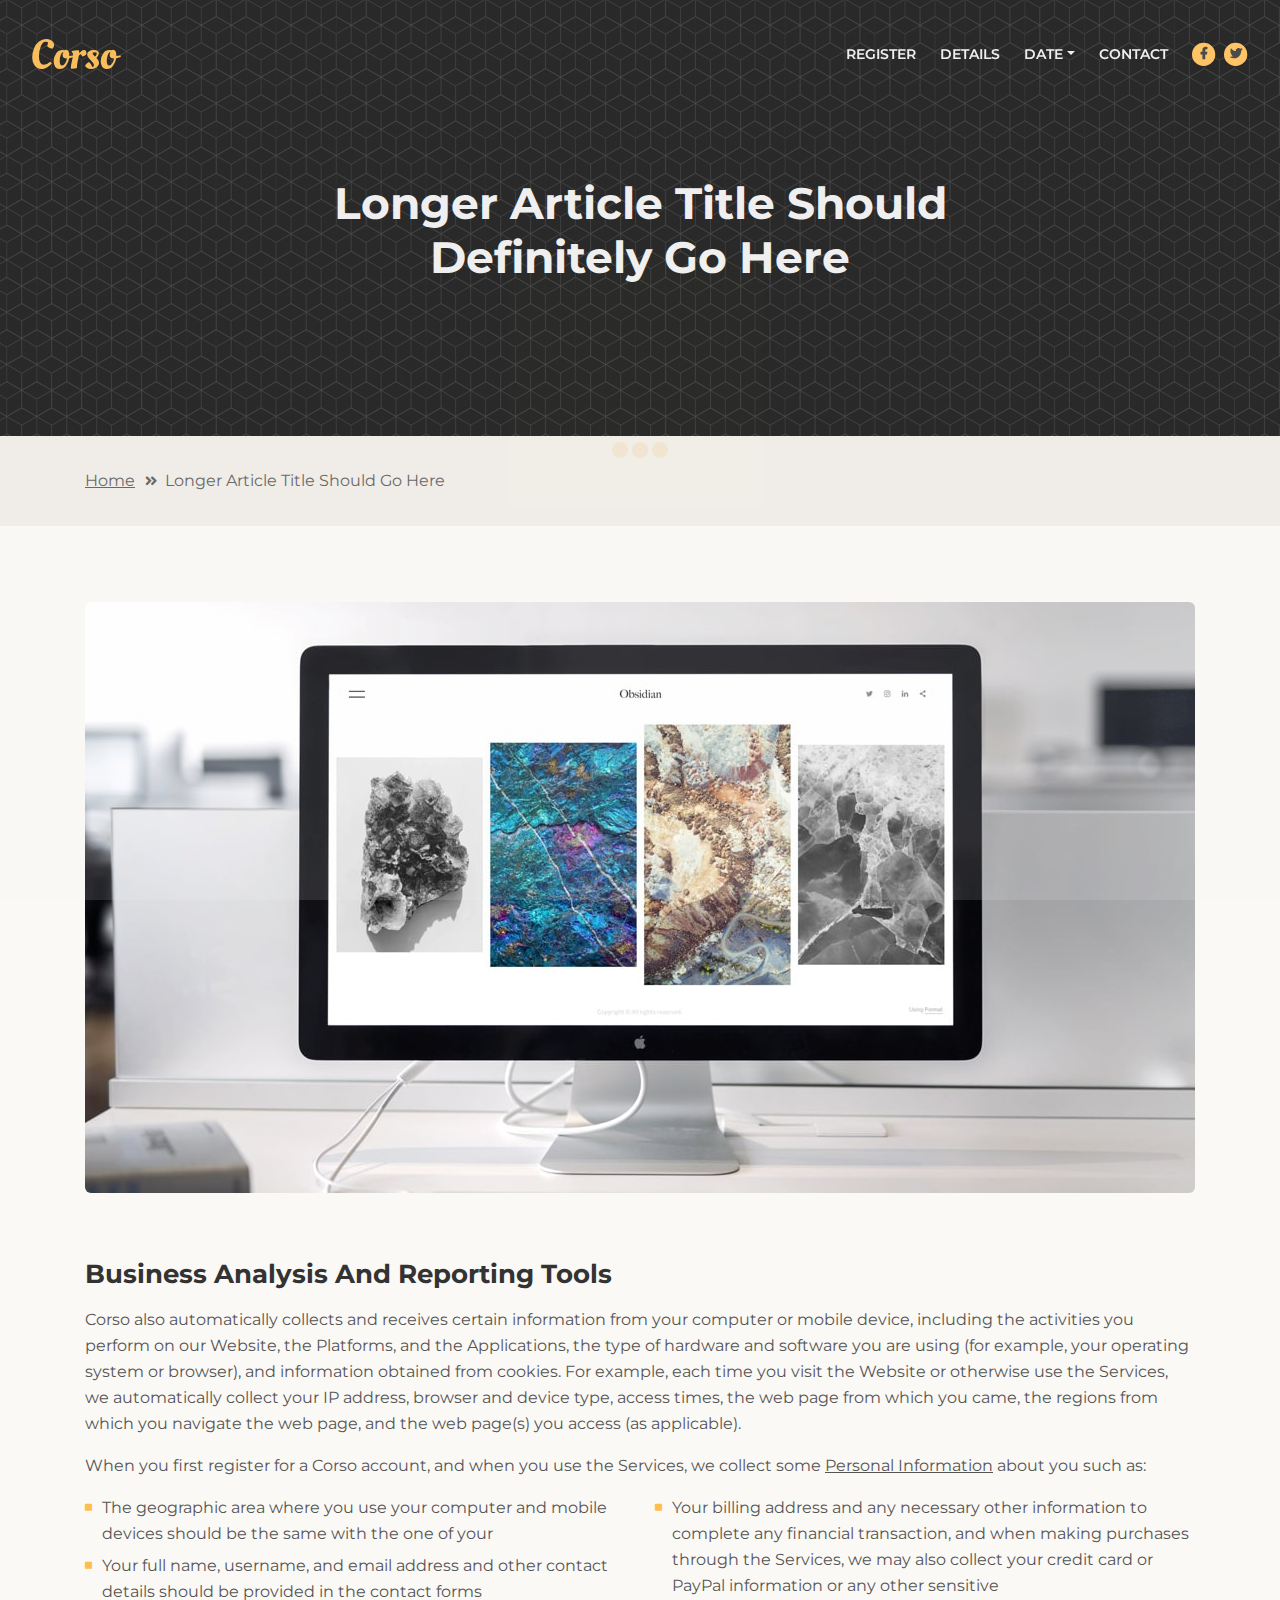
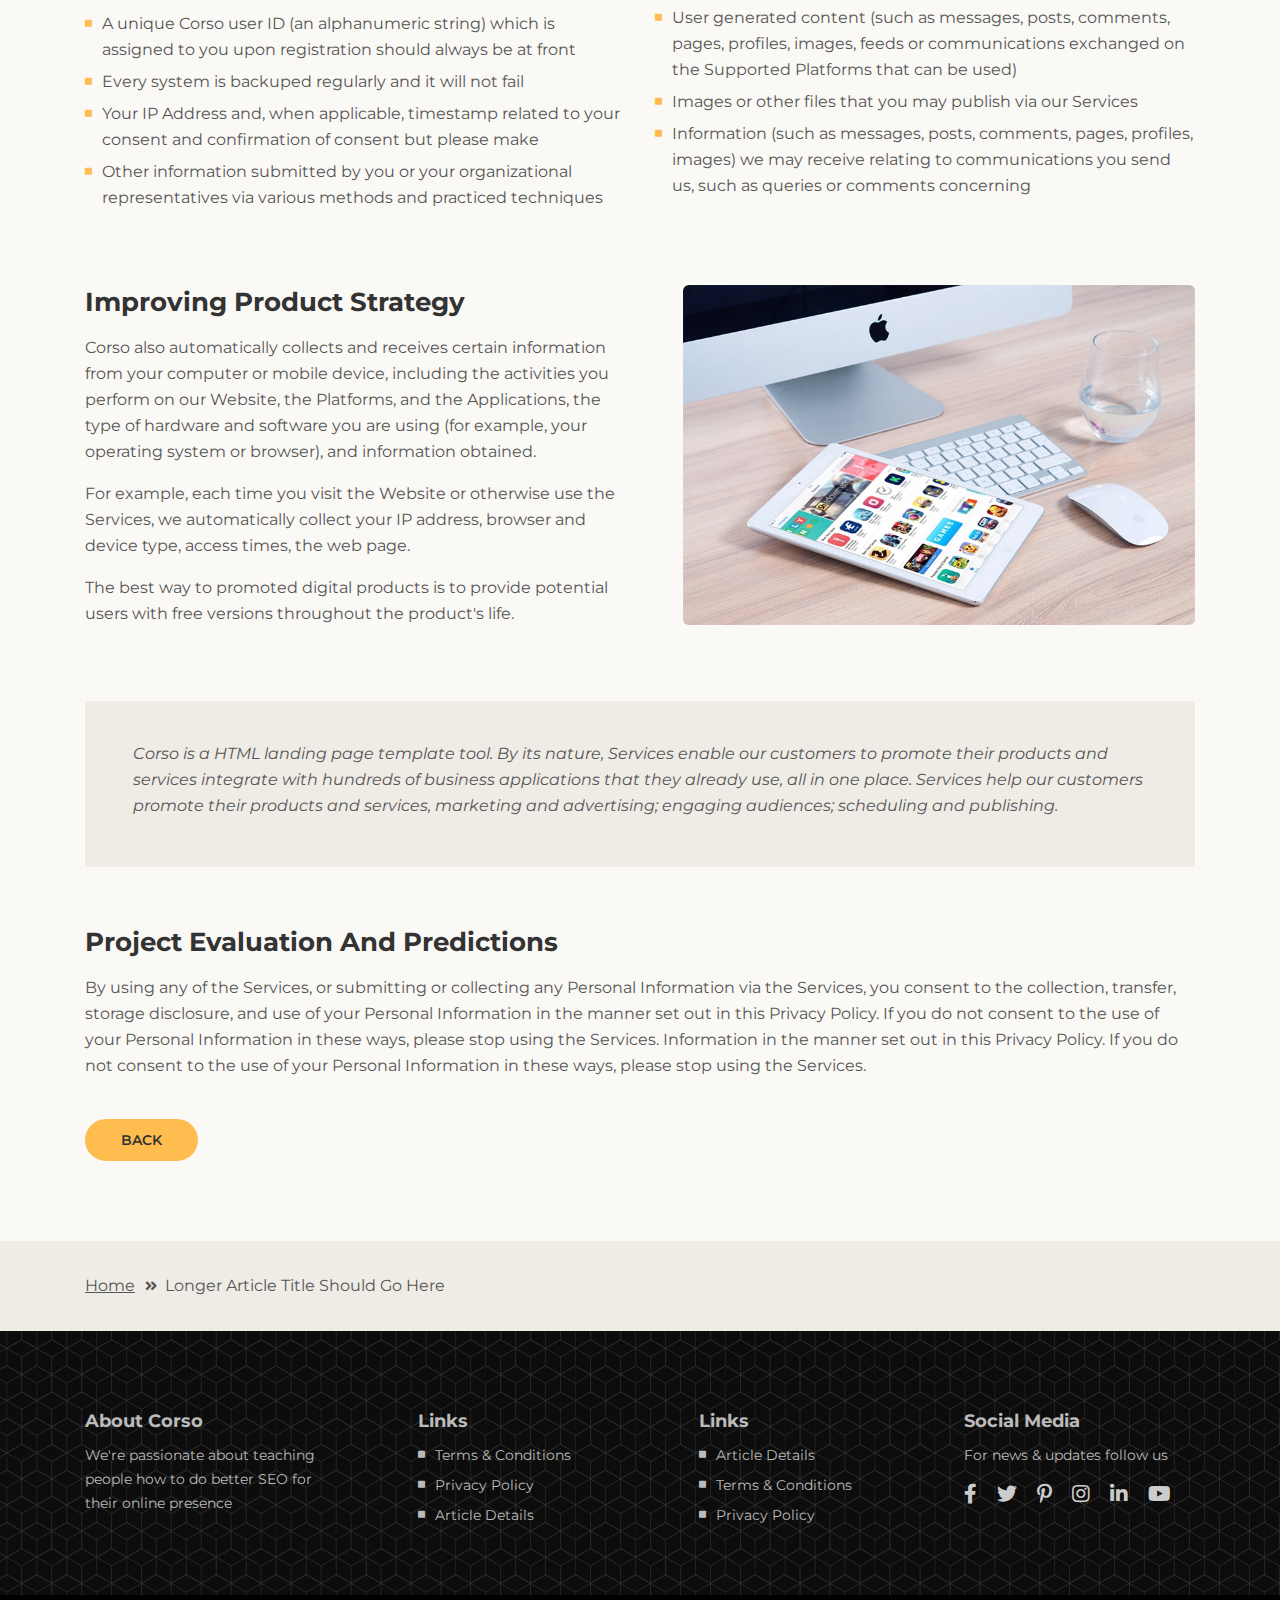
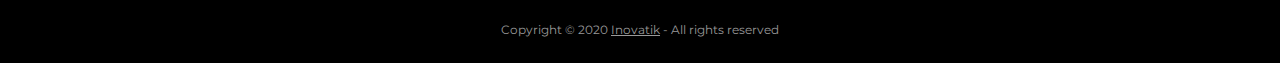
==== article-details.html @ 7120f5bd "first commit" ====
<!DOCTYPE html>
<html lang="en">
<head>
    <meta charset="utf-8">
    <meta name="viewport" content="width=device-width, initial-scale=1, shrink-to-fit=no">
    
    <!-- SEO Meta Tags -->
    <meta name="description" content="Landing page template built with HTML and Bootstrap 4 for presenting training courses, classes, workshops and for convincing visitors to register using the form.">
    <meta name="author" content="Inovatik">

    <!-- OG Meta Tags to improve the way the post looks when you share the page on LinkedIn, Facebook, Google+ -->
	<meta property="og:site_name" content="" /> <!-- website name -->
	<meta property="og:site" content="" /> <!-- website link -->
	<meta property="og:title" content=""/> <!-- title shown in the actual shared post -->
	<meta property="og:description" content="" /> <!-- description shown in the actual shared post -->
	<meta property="og:image" content="" /> <!-- image link, make sure it's jpg -->
	<meta property="og:url" content="" /> <!-- where do you want your post to link to -->
	<meta property="og:type" content="article" />

    <!-- Website Title -->
    <title>Article Details - Corso</title>
    
    <!-- Styles -->
    <link href="https://fonts.googleapis.com/css?family=Montserrat:400,400i,600,700,700i&display=swap" rel="stylesheet">
    <link href="css/bootstrap.css" rel="stylesheet">
    <link href="css/fontawesome-all.css" rel="stylesheet">
    <link href="css/swiper.css" rel="stylesheet">
	<link href="css/magnific-popup.css" rel="stylesheet">
    <link href="css/styles.css" rel="stylesheet">
	
	<!-- Favicon  -->
    <link rel="icon" href="images/favicon.png">
</head>
<body data-spy="scroll" data-target=".fixed-top">
    
    <!-- Preloader -->
	<div class="spinner-wrapper">
        <div class="spinner">
            <div class="bounce1"></div>
            <div class="bounce2"></div>
            <div class="bounce3"></div>
        </div>
    </div>
    <!-- end of preloader -->
    

    <!-- Navigation -->
    <nav class="navbar navbar-expand-lg navbar-dark navbar-custom fixed-top">

        <!-- Text Logo - Use this if you don't have a graphic logo -->
        <!-- <a class="navbar-brand logo-text page-scroll" href="index.html">Corso</a> -->

        <!-- Image Logo -->
        <a class="navbar-brand logo-image" href="index.html"><img src="images/logo.svg" alt="alternative"></a>
        
        <!-- Mobile Menu Toggle Button -->
        <button class="navbar-toggler" type="button" data-toggle="collapse" data-target="#navbarsExampleDefault" aria-controls="navbarsExampleDefault" aria-expanded="false" aria-label="Toggle navigation">
            <span class="navbar-toggler-awesome fas fa-bars"></span>
            <span class="navbar-toggler-awesome fas fa-times"></span>
        </button>
        <!-- end of mobile menu toggle button -->

        <div class="collapse navbar-collapse" id="navbarsExampleDefault">
            <ul class="navbar-nav ml-auto">
                <li class="nav-item">
                    <a class="nav-link page-scroll" href="index.html#register">REGISTER <span class="sr-only">(current)</span></a>
                </li>
                <li class="nav-item">
                    <a class="nav-link page-scroll" href="index.html#description">DETAILS</a>
                </li>

                <!-- Dropdown Menu -->          
                <li class="nav-item dropdown">
                    <a class="nav-link dropdown-toggle page-scroll" href="index.html#date" id="navbarDropdown" role="button" aria-haspopup="true" aria-expanded="false">DATE</a>
                    <div class="dropdown-menu" aria-labelledby="navbarDropdown">
                        <a class="dropdown-item" href="article-details.html"><span class="item-text">ARTICLE DETAILS</span></a>
                        <div class="dropdown-divider"></div>
                        <a class="dropdown-item" href="terms-conditions.html"><span class="item-text">TERMS CONDITIONS</span></a>
                        <div class="dropdown-divider"></div>
                        <a class="dropdown-item" href="privacy-policy.html"><span class="item-text">PRIVACY POLICY</span></a>
                    </div>
                </li>
                <!-- end of dropdown menu -->

                <li class="nav-item">
                    <a class="nav-link page-scroll" href="index.html#contact">CONTACT</a>
                </li>
            </ul>
            <span class="nav-item social-icons">
                <span class="fa-stack">
                    <a href="#your-link">
                        <i class="fas fa-circle fa-stack-2x"></i>
                        <i class="fab fa-facebook-f fa-stack-1x"></i>
                    </a>
                </span>
                <span class="fa-stack">
                    <a href="#your-link">
                        <i class="fas fa-circle fa-stack-2x"></i>
                        <i class="fab fa-twitter fa-stack-1x"></i>
                    </a>
                </span>
            </span>
        </div>
    </nav> <!-- end of navbar -->
    <!-- end of navigation -->


    <!-- Header -->
    <header id="header" class="ex-header">
        <div class="container">
            <div class="row">
                <div class="col-md-12">
                    <h1 class="white">Longer Article Title Should Definitely Go Here</h1>
                </div> <!-- end of col -->
            </div> <!-- end of row -->
        </div> <!-- end of container -->
    </header> <!-- end of ex-header -->
    <!-- end of header -->


    <!-- Breadcrumbs -->
    <div class="ex-basic-1">
        <div class="container">
            <div class="row">
                <div class="col-lg-12">
                    <div class="breadcrumbs">
                        <a href="index.html">Home</a><i class="fa fa-angle-double-right"></i><span>Longer Article Title Should Go Here</span>
                    </div> <!-- end of breadcrumbs -->
                </div> <!-- end of col -->
            </div> <!-- end of row -->
        </div> <!-- end of container -->
    </div> <!-- end of ex-basic-1 -->
    <!-- end of breadcrumbs -->


    <!-- Privacy Content -->
    <div class="ex-basic-2">
        <div class="container">
            <div class="row">
                <div class="col-lg-12">
                    <div class="image-container-large">
                        <img class="img-fluid" src="images/article-details-large.jpg" alt="alternative">
                    </div> <!-- end of image-container-large -->
                    <div class="text-container">
                        <h3>Business Analysis And Reporting Tools</h3>
                        <p>Corso also automatically collects and receives certain information from your computer or mobile device, including the activities you perform on our Website, the Platforms, and the Applications, the type of hardware and software you are using (for example, your operating system or browser), and information obtained from cookies. For example, each time you visit the Website or otherwise use the Services, we automatically collect your IP address, browser and device type, access times, the web page from which you came, the regions from which you navigate the web page, and the web page(s) you access (as applicable).</p>
                        <p>When you first register for a Corso account, and when you use the Services, we collect some <a href="#your-link">Personal Information</a> about you such as:</p>
                        <div class="row">
                            <div class="col-md-6">
                                <ul class="list-unstyled li-space-lg">
                                    <li class="media">
                                        <i class="fas fa-square"></i>
                                        <div class="media-body">The geographic area where you use your computer and mobile devices should be the same with the one of your</div>
                                    </li>
                                    <li class="media">
                                        <i class="fas fa-square"></i>
                                        <div class="media-body">Your full name, username, and email address and other contact details should be provided in the contact forms</div>
                                    </li>
                                    <li class="media">
                                        <i class="fas fa-square"></i>
                                        <div class="media-body">A unique Corso user ID (an alphanumeric string) which is assigned to you upon registration should always be at front</div>
                                    </li>
                                    <li class="media">
                                        <i class="fas fa-square"></i>
                                        <div class="media-body">Every system is backuped regularly and it will not fail</div>
                                    </li>
                                    <li class="media">
                                        <i class="fas fa-square"></i>
                                        <div class="media-body">Your IP Address and, when applicable, timestamp related to your consent and confirmation of consent but please make</div>
                                    </li>
                                    <li class="media">
                                        <i class="fas fa-square"></i>
                                        <div class="media-body">Other information submitted by you or your organizational representatives via various methods and practiced techniques</div>
                                    </li>
                                </ul>
                            </div> <!-- end of col -->

                            <div class="col-md-6">
                                <ul class="list-unstyled li-space-lg">
                                    <li class="media">
                                        <i class="fas fa-square"></i>
                                        <div class="media-body">Your billing address and any necessary other information to complete any financial transaction, and when making purchases through the Services, we may also collect your credit card or PayPal information or any other sensitive</div>
                                    </li>
                                    <li class="media">
                                        <i class="fas fa-square"></i>
                                        <div class="media-body">User generated content (such as messages, posts, comments, pages, profiles, images, feeds or communications exchanged on the Supported Platforms that can be used)</div>
                                    </li>
                                    <li class="media">
                                        <i class="fas fa-square"></i>
                                        <div class="media-body">Images or other files that you may publish via our Services</div>
                                    </li>
                                    <li class="media">
                                        <i class="fas fa-square"></i>
                                        <div class="media-body">Information (such as messages, posts, comments, pages, profiles, images) we may receive relating to communications you send us, such as queries or comments concerning</div>
                                    </li>
                                </ul>
                            </div> <!-- end of col -->
                        </div> <!-- end of row -->
                    </div> <!-- end of text-container-->
                    
                    <div class="text-container">
                        <div class="row">
                            <div class="col-md-6">
                                <h3>Improving Product Strategy</h3>
                                <p>Corso also automatically collects and receives certain information from your computer or mobile device, including the activities you perform on our Website, the Platforms, and the Applications, the type of hardware and software you are using (for example, your operating system or browser), and information obtained.</p>
                                <p>For example, each time you visit the Website or otherwise use the Services, we automatically collect your IP address, browser and device type, access times, the web page.</p>
                                <p>The best way to promoted digital products is to provide potential users with free versions throughout the product's life.</p>
                            </div> <!-- end of col -->
                            <div class="col-md-6">
                                <div class="image-container-small">
                                    <img class="img-fluid" src="images/article-details-small.jpg" alt="alternative">
                                </div> <!-- end of image-container-small -->
                            </div> <!-- end of col -->
                        </div> <!-- end of row -->
                    </div> <!-- end of text-container -->

                    <div class="text-container dark">
                        <p class="testimonial-text">Corso is a HTML landing page template tool. By its nature, Services enable our customers to promote their products and services integrate with hundreds of business applications that they already use, all in one place. Services help our customers promote their products and services, marketing and advertising; engaging audiences; scheduling and publishing.</p>
                    </div> <!-- end of text container -->

                    <div class="text-container last">
                        <h3>Project Evaluation And Predictions</h3>
					    <p>By using any of the Services, or submitting or collecting any Personal Information via the Services, you consent to the collection, transfer, storage disclosure, and use of your Personal Information in the manner set out in this Privacy Policy. If you do not consent to the use of your Personal Information in these ways, please stop using the Services. Information in the manner set out in this Privacy Policy. If you do not consent to the use of your Personal Information in these ways, please stop using the Services.</p>
                    </div> <!-- end of text-container -->
                    <a class="btn-solid-reg" href="index.html">BACK</a>
                </div> <!-- end of col-->
            </div> <!-- end of row -->
        </div> <!-- end of container -->
    </div> <!-- end of ex-basic-2 -->
    <!-- end of privacy content -->


    <!-- Breadcrumbs -->
    <div class="ex-basic-1">
        <div class="container">
            <div class="row">
                <div class="col-lg-12">
                    <div class="breadcrumbs">
                        <a href="index.html">Home</a><i class="fa fa-angle-double-right"></i><span>Longer Article Title Should Go Here</span>
                    </div> <!-- end of breadcrumbs -->
                </div> <!-- end of col -->
            </div> <!-- end of row -->
        </div> <!-- end of container -->
    </div> <!-- end of ex-basic-1 -->
    <!-- end of breadcrumbs -->

    
    <!-- Footer -->
    <div class="footer">
        <div class="container">
            <div class="row">
                <div class="col-md-3">
                    <div class="footer-col first">
                        <h5>About Corso</h5>
                        <p class="p-small">We're passionate about teaching people how to do better SEO for their online presence</p>
                    </div>
                </div> <!-- end of col -->
                <div class="col-md-3">
                    <div class="footer-col second">
                        <h5>Links</h5>
                        <ul class="list-unstyled li-space-lg p-small">
                            <li class="media">
                                <i class="fas fa-square"></i>
                                <div class="media-body"><a href="terms-conditions.html">Terms & Conditions</a></div>
                            </li>
                            <li class="media">
                                <i class="fas fa-square"></i>
                                <div class="media-body"><a href="privacy-policy.html">Privacy Policy</a></div>
                            </li>
                            <li class="media">
                                <i class="fas fa-square"></i>
                                <div class="media-body"><a href="article-details.html">Article Details</a></div>
                            </li>
                        </ul>
                    </div>
                </div> <!-- end of col -->
                <div class="col-md-3">
                    <div class="footer-col third">
                        <h5>Links</h5>
                        <ul class="list-unstyled li-space-lg p-small">
                            <li class="media">
                                <i class="fas fa-square"></i>
                                <div class="media-body"><a href="article-details.html">Article Details</a></div>
                            </li>
                            <li class="media">
                                <i class="fas fa-square"></i>
                                <div class="media-body"><a href="terms-conditions.html">Terms & Conditions</a></div>
                            </li>
                            <li class="media">
                                <i class="fas fa-square"></i>
                                <div class="media-body"><a href="privacy-policy.html">Privacy Policy</a></div>
                            </li>
                        </ul>
                    </div>
                </div> <!-- end of col -->
                <div class="col-md-3">
                    <div class="footer-col fourth">
                        <h5>Social Media</h5>
                        <p class="p-small">For news & updates follow us</p>
                        <a href="#your-link">
                            <i class="fab fa-facebook-f"></i>
                        </a>
                        <a href="#your-link">
                            <i class="fab fa-twitter"></i>
                        </a>
                        <a href="#your-link">
                            <i class="fab fa-pinterest-p"></i>
                        </a>
                        <a href="#your-link">
                            <i class="fab fa-instagram"></i>
                        </a>
                        <a href="#your-link">
                            <i class="fab fa-linkedin-in"></i>
                        </a>
                        <a href="#your-link">
                            <i class="fab fa-youtube"></i>
                        </a>
                    </div> 
                </div> <!-- end of col -->
            </div> <!-- end of row -->
        </div> <!-- end of container -->
    </div> <!-- end of footer -->  
    <!-- end of footer -->


    <!-- Copyright -->
    <div class="copyright">
        <div class="container">
            <div class="row">
                <div class="col-lg-12">
                    <p class="p-small">Copyright © 2020 <a href="https://inovatik.com">Inovatik</a> - All rights reserved</p>
                </div> <!-- end of col -->
            </div> <!-- enf of row -->
        </div> <!-- end of container -->
    </div> <!-- end of copyright --> 
    <!-- end of copyright -->
    
    	
    <!-- Scripts -->
    <script src="js/jquery.min.js"></script> <!-- jQuery for Bootstrap's JavaScript plugins -->
    <script src="js/popper.min.js"></script> <!-- Popper tooltip library for Bootstrap -->
    <script src="js/bootstrap.min.js"></script> <!-- Bootstrap framework -->
    <script src="js/jquery.easing.min.js"></script> <!-- jQuery Easing for smooth scrolling between anchors -->
    <script src="js/jquery.countdown.min.js"></script> <!-- The Final Countdown plugin for jQuery -->
    <script src="js/swiper.min.js"></script> <!-- Swiper for image and text sliders -->
    <script src="js/jquery.magnific-popup.js"></script> <!-- Magnific Popup for lightboxes -->
    <script src="js/validator.min.js"></script> <!-- Validator.js - Bootstrap plugin that validates forms -->
    <script src="js/scripts.js"></script> <!-- Custom scripts -->
</body>
</html>
---- css/styles.css ----
/* Template: Corso - Free Training Course Landing Page Template
   Author: Inovatik
   Created: Nov 2019
   Description: Master CSS file
*/

/*****************************************
Table Of Contents:

01. General Styles
02. Preloader
03. Navigation
04. Header
05. Registration
06. Partners
07. Instructor
08. Description
09. Students
10. Details Lightbox
11. Video
12. Takeaways
13. Testimonials
14. Date
15. Newsletter
16. Contact
17. Footer
18. Copyright
19. Back To Top Button
20. Extra Pages
21. Media Queries
******************************************/

/*****************************************
Colors:
- Backgrounds - light gray #fbf9f5
- Backgrounds, buttons - yellow #ffbd50
- Headings text, navbar links - black #333
- Body text - dark gray #555
******************************************/

/******************************/
/*     01. General Styles     */
/******************************/
body,
html {
  width: 100%;
  height: 100%;
}

body,
p {
  color: #555;
  font: 400 1rem/1.625rem "Montserrat", sans-serif;
}

.p-large {
  font: 400 1.125rem/1.75rem "Montserrat", sans-serif;
}

.p-small {
  font: 400 0.875rem/1.5rem "Montserrat", sans-serif;
}

.p-heading {
  margin-bottom: 3.75rem;
}

h1 {
  color: #333;
  font: 700 2.75rem/3.375rem "Montserrat", sans-serif;
}

h2 {
  color: #333;
  font: 700 2.25rem/2.875rem "Montserrat", sans-serif;
}

h3 {
  color: #333;
  font: 700 1.625rem/2.125rem "Montserrat", sans-serif;
}

h4 {
  color: #333;
  font: 700 1.25rem/1.875rem "Montserrat", sans-serif;
}

h5 {
  color: #333;
  font: 700 1.125rem/1.75rem "Montserrat", sans-serif;
}

h6 {
  color: #333;
  font: 700 1rem/1.625rem "Montserrat", sans-serif;
}

.testimonial-text {
  font-style: italic;
}

.testimonial-author {
  font-weight: 700;
  font-size: 1rem;
  line-height: 1.625rem;
}

.li-space-lg li {
  margin-bottom: 0.375rem;
}

.indent {
  padding-left: 1.25rem;
}

a {
  color: #555;
  text-decoration: underline;
}

a:hover {
  color: #555;
  text-decoration: underline;
}

.white {
  color: #eee;
}
.school-name,
.SI-info {
  color: #fff;
}

.btn-solid-reg {
  display: inline-block;
  padding: 1.1875rem 2.125rem 1.1875rem 2.125rem;
  border: 0.125rem solid #ffbd50;
  border-radius: 2rem;
  background-color: #ffbd50;
  color: #333;
  font: 600 0.875rem/0 "Montserrat", sans-serif;
  text-decoration: none;
  transition: all 0.2s;
}

.btn-solid-reg:hover {
  border: 0.125rem solid #333;
  background-color: transparent;
  color: #333;
  text-decoration: none;
}

.btn-solid-lg {
  display: inline-block;
  padding: 1.375rem 2.625rem 1.375rem 2.625rem;
  border: 0.125rem solid #ffbd50;
  border-radius: 2rem;
  background-color: #ffbd50;
  color: #333;
  font: 600 0.875rem/0 "Montserrat", sans-serif;
  text-decoration: none;
  transition: all 0.2s;
}

.btn-solid-lg:hover {
  border: 0.125rem solid #333;
  background-color: transparent;
  color: #333;
  text-decoration: none;
}

.btn-outline-reg {
  display: inline-block;
  padding: 1.1875rem 2.125rem 1.1875rem 2.125rem;
  border: 0.125rem solid #333;
  border-radius: 2rem;
  background-color: transparent;
  color: #333;
  font: 600 0.875rem/0 "Montserrat", sans-serif;
  text-decoration: none;
  transition: all 0.2s;
}

.btn-outline-reg:hover {
  border: 0.125rem solid #ffbd50;
  background-color: #ffbd50;
  color: #333;
  text-decoration: none;
}

.btn-outline-lg {
  display: inline-block;
  padding: 1.375rem 2.625rem 1.375rem 2.625rem;
  border: 0.125rem solid #333;
  border-radius: 2rem;
  background-color: transparent;
  color: #333;
  font: 600 0.875rem/0 "Montserrat", sans-serif;
  text-decoration: none;
  transition: all 0.2s;
}

.btn-outline-lg:hover {
  border: 0.125rem solid #ffbd50;
  background-color: #ffbd50;
  color: #333;
  text-decoration: none;
}

.btn-outline-sm {
  display: inline-block;
  padding: 1rem 1.625rem 0.875rem 1.625rem;
  border: 0.125rem solid #333;
  border-radius: 2rem;
  background-color: transparent;
  color: #333;
  font: 600 0.875rem/0 "Montserrat", sans-serif;
  text-decoration: none;
  transition: all 0.2s;
}

.btn-outline-sm:hover {
  border: 0.125rem solid #ffbd50;
  background-color: #ffbd50;
  color: #333;
  text-decoration: none;
}

.form-group {
  position: relative;
  margin-bottom: 1.25rem;
}

.form-group.has-error.has-danger {
  margin-bottom: 0.625rem;
}

.form-group.has-error.has-danger .help-block.with-errors ul {
  margin-top: 0.375rem;
}

.label-control {
  position: absolute;
  top: 0.87rem;
  left: 1.375rem;
  color: #555;
  opacity: 1;
  font: 400 0.875rem/1.375rem "Montserrat", sans-serif;
  cursor: text;
  transition: all 0.2s ease;
}

/* IE10+ hack to solve lower label text position compared to the rest of the browsers */
@media screen and (-ms-high-contrast: active),
  screen and (-ms-high-contrast: none) {
  .label-control {
    top: 0.9375rem;
  }
}

.form-control-input:focus + .label-control,
.form-control-input.notEmpty + .label-control,
.form-control-textarea:focus + .label-control,
.form-control-textarea.notEmpty + .label-control {
  top: 0.125rem;
  opacity: 1;
  font-size: 0.75rem;
  font-weight: 700;
}

.form-control-input,
.form-control-select {
  display: block; /* needed for proper display of the label in Firefox, IE, Edge */
  width: 100%;
  padding-top: 1.0625rem;
  padding-bottom: 0.0625rem;
  padding-left: 1.3125rem;
  border: 1px solid #c4d8dc;
  border-radius: 0.25rem;
  background-color: #fff;
  color: #555;
  font: 400 0.875rem/1.875rem "Montserrat", sans-serif;
  transition: all 0.2s;
  -webkit-appearance: none; /* removes inner shadow on form inputs on ios safari */
}

.form-control-select {
  padding-top: 0.5rem;
  padding-bottom: 0.5rem;
  height: 3rem;
}

/* IE10+ hack to solve lower label text position compared to the rest of the browsers */
@media screen and (-ms-high-contrast: active),
  screen and (-ms-high-contrast: none) {
  .form-control-input {
    padding-top: 1.25rem;
    padding-bottom: 0.75rem;
    line-height: 1.75rem;
  }

  .form-control-select {
    padding-top: 0.875rem;
    padding-bottom: 0.75rem;
    height: 3.125rem;
    line-height: 2.125rem;
  }
}

select {
  /* you should keep these first rules in place to maintain cross-browser behavior */
  -webkit-appearance: none;
  -moz-appearance: none;
  -ms-appearance: none;
  -o-appearance: none;
  appearance: none;
  background-image: url("../images/down-arrow.png");
  background-position: 96% 50%;
  background-repeat: no-repeat;
  outline: none;
}

select::-ms-expand {
  display: none; /* removes the ugly default down arrow on select form field in IE11 */
}

.form-control-textarea {
  display: block; /* used to eliminate a bottom gap difference between Chrome and IE/FF */
  width: 100%;
  height: 8rem; /* used instead of html rows to normalize height between Chrome and IE/FF */
  padding-top: 1.25rem;
  padding-left: 1.3125rem;
  border: 1px solid #c4d8dc;
  border-radius: 0.25rem;
  background-color: #fff;
  color: #555;
  font: 400 0.875rem/1.75rem "Montserrat", sans-serif;
  transition: all 0.2s;
}

.form-control-input:focus,
.form-control-select:focus,
.form-control-textarea:focus {
  border: 1px solid #a1a1a1;
  outline: none; /* Removes blue border on focus */
}

.form-control-input:hover,
.form-control-select:hover,
.form-control-textarea:hover {
  border: 1px solid #a1a1a1;
}

.checkbox {
  font-size: 0.75rem;
  line-height: 1.25rem;
}

input[type="checkbox"] {
  vertical-align: -15%;
  margin-right: 0.375rem;
}

/* IE10+ hack to raise checkbox field position compared to the rest of the browsers */
@media screen and (-ms-high-contrast: active),
  screen and (-ms-high-contrast: none) {
  input[type="checkbox"] {
    vertical-align: -9%;
  }
}

.form-control-submit-button {
  display: inline-block;
  width: 100%;
  height: 3.125rem;
  border: 0.125rem solid #ffbd50;
  border-radius: 1.5rem;
  background-color: #ffbd50;
  color: #333;
  font: 600 0.875rem/0 "Montserrat", sans-serif;
  cursor: pointer;
  transition: all 0.2s;
}

.form-control-submit-button:hover {
  border: 0.125rem solid #333;
  background-color: transparent;
  color: #333;
}

/* Form Success And Error Message Formatting */
#rmsgSubmit.h3.text-center.tada.animated,
#nmsgSubmit.h3.text-center.tada.animated,
#cmsgSubmit.h3.text-center.tada.animated,
#pmsgSubmit.h3.text-center.tada.animated,
#rmsgSubmit.h3.text-center,
#nmsgSubmit.h3.text-center,
#cmsgSubmit.h3.text-center,
#pmsgSubmit.h3.text-center {
  display: block;
  margin-bottom: 0;
  color: #333;
  font-weight: 700;
  font-size: 1.125rem;
  line-height: 1rem;
}

.help-block.with-errors .list-unstyled {
  font-size: 0.75rem;
  line-height: 1.125rem;
  text-align: left;
}

.help-block.with-errors ul {
  margin-bottom: 0;
}
/* end of form success and error message formatting */

/* Form Success And Error Message Animation - Animate.css */
@-webkit-keyframes tada {
  from {
    -webkit-transform: scale3d(1, 1, 1);
    -ms-transform: scale3d(1, 1, 1);
    transform: scale3d(1, 1, 1);
  }
  10%,
  20% {
    -webkit-transform: scale3d(0.9, 0.9, 0.9) rotate3d(0, 0, 1, -3deg);
    -ms-transform: scale3d(0.9, 0.9, 0.9) rotate3d(0, 0, 1, -3deg);
    transform: scale3d(0.9, 0.9, 0.9) rotate3d(0, 0, 1, -3deg);
  }
  30%,
  50%,
  70%,
  90% {
    -webkit-transform: scale3d(1.1, 1.1, 1.1) rotate3d(0, 0, 1, 3deg);
    -ms-transform: scale3d(1.1, 1.1, 1.1) rotate3d(0, 0, 1, 3deg);
    transform: scale3d(1.1, 1.1, 1.1) rotate3d(0, 0, 1, 3deg);
  }
  40%,
  60%,
  80% {
    -webkit-transform: scale3d(1.1, 1.1, 1.1) rotate3d(0, 0, 1, -3deg);
    -ms-transform: scale3d(1.1, 1.1, 1.1) rotate3d(0, 0, 1, -3deg);
    transform: scale3d(1.1, 1.1, 1.1) rotate3d(0, 0, 1, -3deg);
  }
  to {
    -webkit-transform: scale3d(1, 1, 1);
    -ms-transform: scale3d(1, 1, 1);
    transform: scale3d(1, 1, 1);
  }
}

@keyframes tada {
  from {
    -webkit-transform: scale3d(1, 1, 1);
    -ms-transform: scale3d(1, 1, 1);
    transform: scale3d(1, 1, 1);
  }
  10%,
  20% {
    -webkit-transform: scale3d(0.9, 0.9, 0.9) rotate3d(0, 0, 1, -3deg);
    -ms-transform: scale3d(0.9, 0.9, 0.9) rotate3d(0, 0, 1, -3deg);
    transform: scale3d(0.9, 0.9, 0.9) rotate3d(0, 0, 1, -3deg);
  }
  30%,
  50%,
  70%,
  90% {
    -webkit-transform: scale3d(1.1, 1.1, 1.1) rotate3d(0, 0, 1, 3deg);
    -ms-transform: scale3d(1.1, 1.1, 1.1) rotate3d(0, 0, 1, 3deg);
    transform: scale3d(1.1, 1.1, 1.1) rotate3d(0, 0, 1, 3deg);
  }
  40%,
  60%,
  80% {
    -webkit-transform: scale3d(1.1, 1.1, 1.1) rotate3d(0, 0, 1, -3deg);
    -ms-transform: scale3d(1.1, 1.1, 1.1) rotate3d(0, 0, 1, -3deg);
    transform: scale3d(1.1, 1.1, 1.1) rotate3d(0, 0, 1, -3deg);
  }
  to {
    -webkit-transform: scale3d(1, 1, 1);
    -ms-transform: scale3d(1, 1, 1);
    transform: scale3d(1, 1, 1);
  }
}

.tada {
  -webkit-animation-name: tada;
  animation-name: tada;
}

.animated {
  -webkit-animation-duration: 1s;
  animation-duration: 1s;
  -webkit-animation-fill-mode: both;
  animation-fill-mode: both;
}
/* end of form success and error message animation - Animate.css */

/* Fade-move Animation For Details Lightbox - Magnific Popup */
/* at start */
.my-mfp-slide-bottom .zoom-anim-dialog {
  opacity: 0;
  transition: all 0.2s ease-out;
  -webkit-transform: translateY(-1.25rem) perspective(37.5rem) rotateX(10deg);
  -ms-transform: translateY(-1.25rem) perspective(37.5rem) rotateX(10deg);
  transform: translateY(-1.25rem) perspective(37.5rem) rotateX(10deg);
}

/* animate in */
.my-mfp-slide-bottom.mfp-ready .zoom-anim-dialog {
  opacity: 1;
  -webkit-transform: translateY(0) perspective(37.5rem) rotateX(0);
  -ms-transform: translateY(0) perspective(37.5rem) rotateX(0);
  transform: translateY(0) perspective(37.5rem) rotateX(0);
}

/* animate out */
.my-mfp-slide-bottom.mfp-removing .zoom-anim-dialog {
  opacity: 0;
  -webkit-transform: translateY(-0.625rem) perspective(37.5rem) rotateX(10deg);
  -ms-transform: translateY(-0.625rem) perspective(37.5rem) rotateX(10deg);
  transform: translateY(-0.625rem) perspective(37.5rem) rotateX(10deg);
}

/* dark overlay, start state */
.my-mfp-slide-bottom.mfp-bg {
  opacity: 0;
  transition: opacity 0.2s ease-out;
}

/* animate in */
.my-mfp-slide-bottom.mfp-ready.mfp-bg {
  opacity: 0.8;
}
/* animate out */
.my-mfp-slide-bottom.mfp-removing.mfp-bg {
  opacity: 0;
}
/* end of fade-move animation for details lightbox - magnific popup */

/* Fade Animation For Image Lightbox - Magnific Popup */
@-webkit-keyframes fadeIn {
  from {
    opacity: 0;
  }
  to {
    opacity: 1;
  }
}

@keyframes fadeIn {
  from {
    opacity: 0;
  }
  to {
    opacity: 1;
  }
}

.fadeIn {
  -webkit-animation: fadeIn 0.6s;
  animation: fadeIn 0.6s;
}

@-webkit-keyframes fadeOut {
  from {
    opacity: 1;
  }
  to {
    opacity: 0;
  }
}

@keyframes fadeOut {
  from {
    opacity: 1;
  }
  to {
    opacity: 0;
  }
}

.fadeOut {
  -webkit-animation: fadeOut 0.8s;
  animation: fadeOut 0.8s;
}
/* end of fade animation for details lightbox - magnific popup */

/*************************/
/*     02. Preloader     */
/*************************/
.spinner-wrapper {
  position: fixed;
  z-index: 999999;
  top: 0;
  right: 0;
  bottom: 0;
  left: 0;
  background: #fbf9f5;
}

.spinner {
  position: absolute;
  top: 50%; /* centers the loading animation vertically one the screen */
  left: 50%; /* centers the loading animation horizontally one the screen */
  width: 3.75rem;
  height: 1.25rem;
  margin: -0.625rem 0 0 -1.875rem; /* is width and height divided by two */
  text-align: center;
}

.spinner > div {
  display: inline-block;
  width: 1rem;
  height: 1rem;
  border-radius: 100%;
  background-color: #ffbd50;
  -webkit-animation: sk-bouncedelay 1.4s infinite ease-in-out both;
  animation: sk-bouncedelay 1.4s infinite ease-in-out both;
}

.spinner .bounce1 {
  -webkit-animation-delay: -0.32s;
  animation-delay: -0.32s;
}

.spinner .bounce2 {
  -webkit-animation-delay: -0.16s;
  animation-delay: -0.16s;
}

@-webkit-keyframes sk-bouncedelay {
  0%,
  80%,
  100% {
    -webkit-transform: scale(0);
  }
  40% {
    -webkit-transform: scale(1);
  }
}

@keyframes sk-bouncedelay {
  0%,
  80%,
  100% {
    -webkit-transform: scale(0);
    -ms-transform: scale(0);
    transform: scale(0);
  }
  40% {
    -webkit-transform: scale(1);
    -ms-transform: scale(1);
    transform: scale(1);
  }
}

/**************************/
/*     03. Navigation     */
/**************************/
.navbar-custom {
  background-color: #fff;
  box-shadow: 0 0.0625rem 0.375rem 0 rgba(0, 0, 0, 0.04);
  font: 600 0.875rem/0.875rem "Montserrat", sans-serif;
  transition: all 0.2s;
}

.navbar-custom .navbar-brand.logo-image img {
  width: 5.5625rem;
  height: 1.875rem;
}

.navbar-custom .navbar-brand.logo-text {
  font: italic 600 2rem/1.5rem "Montserrat", sans-serif;
  color: #ffbd50;
  text-decoration: none;
}

.navbar-custom .navbar-nav {
  margin-top: 0.75rem;
  margin-bottom: 0.5rem;
}

.navbar-custom .nav-item .nav-link {
  padding: 0.625rem 0.75rem;
  color: #333;
  text-decoration: none;
  transition: all 0.2s ease;
}

.navbar-custom .nav-item .nav-link:hover,
.navbar-custom .nav-item .nav-link.active {
  color: #ffbd50;
}

/* Dropdown Menu */
.navbar-custom .dropdown:hover > .dropdown-menu {
  display: block; /* this makes the dropdown menu stay open while hovering it */
  min-width: auto;
  animation: fadeDropdown 0.2s; /* required for the fade animation */
}

@keyframes fadeDropdown {
  0% {
    opacity: 0;
  }

  100% {
    opacity: 1;
  }
}

.navbar-custom .dropdown-toggle:focus {
  /* removes dropdown outline on focus */
  outline: 0;
}

.navbar-custom .dropdown-menu {
  margin-top: 0;
  border: none;
  border-radius: 0.25rem;
  background-color: #fff;
}

.navbar-custom .dropdown-item {
  color: #333;
  text-decoration: none;
}

.navbar-custom .dropdown-item:hover {
  background-color: #fff;
}

.navbar-custom .dropdown-item .item-text {
  font: 600 0.875rem/0.875rem "Montserrat", sans-serif;
}

.navbar-custom .dropdown-item:hover .item-text {
  color: #ffbd50;
}

.navbar-custom .dropdown-divider {
  width: 100%;
  height: 1px;
  margin: 0.75rem auto 0.725rem auto;
  border: none;
  background-color: #c4d8dc;
  opacity: 0.2;
}
/* end of dropdown menu */

.navbar-custom .social-icons {
  display: none;
}

.navbar-custom .navbar-toggler {
  padding: 0;
  border: none;
  color: #333;
  font-size: 2rem;
}

.navbar-custom
  button[aria-expanded="false"]
  .navbar-toggler-awesome.fas.fa-times {
  display: none;
}

.navbar-custom
  button[aria-expanded="false"]
  .navbar-toggler-awesome.fas.fa-bars {
  display: inline-block;
}

.navbar-custom
  button[aria-expanded="true"]
  .navbar-toggler-awesome.fas.fa-bars {
  display: none;
}

.navbar-custom
  button[aria-expanded="true"]
  .navbar-toggler-awesome.fas.fa-times {
  display: inline-block;
  margin-right: 0.125rem;
}

/*********************/
/*    04. Header     */
/*********************/
.header {
  position: relative;
  padding-top: 8rem;
  padding-bottom: 40%;
  background: linear-gradient(
      to bottom right,
      rgba(0, 0, 0, 0.8),
      rgba(0, 0, 0, 0.8)
    ),
    url("../images/header-background.jpg") center center no-repeat;
  background-size: cover;
  text-align: center;
}

.header .countdown {
  margin-bottom: 0.5rem;
  color: #fff;
  text-align: center;
}

.header .countdown #clock .counter-number {
  display: inline-block;
  width: 6.5rem;
  height: 6.5rem;
  margin-right: 0.5rem;
  margin-bottom: 1.25rem;
  margin-left: 0.5rem;
  padding-top: 2rem;
  border: 0.125rem solid #fff;
  border-radius: 50%;
  font-weight: 400;
  font-size: 2.25rem;
  line-height: 1.25rem;
  text-align: center;
}

.header .countdown #clock .counter-number .timer-text {
  font-size: 0.75rem;
  line-height: 1rem;
  text-align: center;
}

.header h1 {
  margin-bottom: 0.75rem;
  color: #eee;
}

.header .p-large {
  margin-bottom: 1.75rem;
  color: #ddd;
}

.header .btn-solid-lg {
  margin-right: 0.5rem;
  margin-bottom: 1.125rem;
  margin-left: 0.5rem;
}

.header .btn-solid-lg:hover {
  border: 0.125rem solid #ffbd50;
  color: #ffbd50;
}

.header .btn-outline-lg {
  border: 0.125rem solid #fff;
  color: #fff;
}

.header .btn-outline-lg:hover {
  background-color: #fff;
  color: #333;
}

.header .outer-container {
  position: absolute;
  right: 0;
  bottom: -2rem;
  left: 0;
  margin-right: auto;
  margin-left: auto;
  width: 100%;
}

.header .slider-container {
  position: relative;
}

.header .swiper-container {
  position: static;
  width: 80%;
  border-radius: 0.75rem;
}

.header .swiper-container img {
  border-radius: 0.75rem;
}

.header .swiper-button-prev:focus,
.header .swiper-button-next:focus {
  /* even if you can't see it chrome you can see it on mobile device */
  outline: none;
}

.header .swiper-button-prev {
  left: 0.25rem;
  background-image: url("data:image/svg+xml;charset=utf-8,%3Csvg%20xmlns%3D'http%3A%2F%2Fwww.w3.org%2F2000%2Fsvg'%20viewBox%3D'0%200%2028%2044'%3E%3Cpath%20d%3D'M0%2C22L22%2C0l2.1%2C2.1L4.2%2C22l19.9%2C19.9L22%2C44L0%2C22L0%2C22L0%2C22z'%20fill%3D'%23ffffff'%2F%3E%3C%2Fsvg%3E");
  background-size: 1.125rem 1.75rem;
}

.header .swiper-button-next {
  right: 0.25rem;
  background-image: url("data:image/svg+xml;charset=utf-8,%3Csvg%20xmlns%3D'http%3A%2F%2Fwww.w3.org%2F2000%2Fsvg'%20viewBox%3D'0%200%2028%2044'%3E%3Cpath%20d%3D'M27%2C22L27%2C22L5%2C44l-2.1-2.1L22.8%2C22L2.9%2C2.1L5%2C0L27%2C22L27%2C22z'%20fill%3D'%23ffffff'%2F%3E%3C%2Fsvg%3E");
  background-size: 1.125rem 1.75rem;
}

/****************************/
/*     05. Registration     */
/****************************/
.form-1 {
  padding-top: 6rem;
  padding-bottom: 6.25rem;
  background-color: #ffbd50;
}

.form-1 h2 {
  margin-bottom: 1.25rem;
}

.form-1 p,
.form-1 .list-unstyled,
.form-1 .help-block,
.form-1 .checkbox,
.form-1 .checkbox a {
  color: #333;
}

.form-1 p {
  margin-bottom: 1.5rem;
}

.form-1 .list-unstyled .fas {
  color: #333;
  font-size: 0.5rem;
  line-height: 1.5rem;
}

.form-1 .list-unstyled .media-body {
  margin-left: 0.625rem;
}

.form-1 .form-control-input {
  border: 1px solid #ffedd0;
  background-color: #ffedd0;
}

.form-1 .form-control-input:hover {
  border: 1px solid #fff;
}

.form-1 .form-control-submit-button {
  border: 0.125rem solid #333;
  background-color: transparent;
}

.form-1 .form-control-submit-button:hover {
  border: 0.125rem solid #ffedd0;
  background-color: #ffedd0;
}

/************************/
/*     06. Partners     */
/************************/
.slider-1 {
  padding-top: 3.5rem;
  padding-bottom: 3rem;
  background-color: #fbf9f5;
  text-align: center;
}

.slider-1 .p-small {
  color: #797fa7;
}

.slider-1 .slider-container {
  margin-right: 1.5rem;
  margin-left: 1.5rem;
}

/**************************/
/*     07. Instructor     */
/**************************/
.basic-1 {
  padding-top: 3.75rem;
  padding-bottom: 3.5rem;
  background-color: #fbf9f5;
}

.basic-1 h2 {
  margin-bottom: 1.25rem;
}

.basic-1 img {
  margin-bottom: 2.5rem;
  border-radius: 0.25rem;
}

/***************************/
/*     08. Description     */
/***************************/
.basic-2 {
  padding-top: 3.5rem;
  padding-bottom: 2.75rem;
  background-color: #fbf9f5;
}

.basic-2 h2 {
  margin-bottom: 3.75rem;
  text-align: center;
}

.basic-2 .li-space-lg li {
  margin-bottom: 1.375rem;
}

.basic-2 .list-unstyled .bullet {
  margin-right: 0.625rem;
  width: 2.125rem;
  height: 2.125rem;
  border-radius: 50%;
  background-color: #ffbd50;
  color: #333;
  font-style: normal;
  font-weight: 700;
  font-size: 0.875rem;
  line-height: 2rem;
  text-align: center;
}

/************************/
/*     09. Students     */
/************************/
.basic-3 {
  padding-top: 2.75rem;
  padding-bottom: 4rem;
  background-color: #fbf9f5;
}

.basic-3 .text-container {
  margin-bottom: 3.5rem;
}

.basic-3 h2 {
  margin-bottom: 1.25rem;
}

.basic-3 p {
  margin-bottom: 1.375rem;
}

.basic-3 img {
  border-radius: 0.25rem;
}

/********************************/
/*     10. Details Lightbox     */
/********************************/
.lightbox-basic {
  margin: 2.5rem auto;
  padding: 2rem 1.5rem 2rem 1.5rem;
  border-radius: 0.25rem;
  background: #fbf9f5;
  text-align: left;
}

.lightbox-basic .container {
  padding-right: 0;
  padding-left: 0;
}

.lightbox-basic .image-container {
  max-width: 33.75rem;
  margin-right: auto;
  margin-bottom: 3rem;
  margin-left: auto;
}

.lightbox-basic .image-container img {
  border-radius: 0.25rem;
}

.lightbox-basic h3 {
  margin-bottom: 0.5rem;
}

.lightbox-basic hr {
  width: 2.5rem;
  height: 0.125rem;
  margin-top: 0;
  margin-bottom: 0.875rem;
  margin-left: 0;
  border: 0;
  background-color: #555;
  text-align: left;
}

.lightbox-basic h4 {
  margin-bottom: 1rem;
}

.lightbox-basic .list-unstyled .fas {
  color: #555;
  font-size: 0.5rem;
  line-height: 1.5rem;
}

.lightbox-basic .list-unstyled .media-body {
  margin-left: 0.625rem;
}

.lightbox-basic .btn-outline-reg,
.lightbox-basic .btn-solid-reg {
  margin-top: 0.75rem;
}

/* Signup Button */
.lightbox-basic .btn-solid-reg.mfp-close {
  position: relative;
  width: auto;
  height: auto;
  color: #333;
  opacity: 1;
}

.lightbox-basic .btn-solid-reg.mfp-close:hover {
  color: #333;
}
/* end of signup Button */

/* Back Button */
.lightbox-basic a.mfp-close.as-button {
  position: relative;
  width: auto;
  height: auto;
  margin-left: 0.375rem;
  color: #333;
  opacity: 1;
}

.lightbox-basic a.mfp-close.as-button:hover {
  color: #333;
}
/* end of back button */

.lightbox-basic button.mfp-close.x-button {
  position: absolute;
  top: -0.125rem;
  right: -0.125rem;
  width: 2.75rem;
  height: 2.75rem;
  color: #707984;
}

/*********************/
/*     11. Video     */
/*********************/
.basic-4 {
  padding-top: 4rem;
  padding-bottom: 3rem;
  background-color: #fbf9f5;
}

.basic-4 h2 {
  margin-bottom: 2.75rem;
  text-align: center;
}

.basic-4 .image-container {
  margin-bottom: 2rem;
}

.basic-4 .image-container img {
  border-radius: 0.75rem;
}

.basic-4 .video-wrapper {
  position: relative;
}

/* Video Play Button */
.basic-4 .video-play-button {
  position: absolute;
  z-index: 10;
  top: 50%;
  left: 50%;
  display: block;
  box-sizing: content-box;
  width: 2rem;
  height: 2.75rem;
  padding: 1.125rem 1.25rem 1.125rem 1.75rem;
  border-radius: 50%;
  -webkit-transform: translateX(-50%) translateY(-50%);
  -ms-transform: translateX(-50%) translateY(-50%);
  transform: translateX(-50%) translateY(-50%);
}

.basic-4 .video-play-button:before {
  content: "";
  position: absolute;
  z-index: 0;
  top: 50%;
  left: 50%;
  display: block;
  width: 4.75rem;
  height: 4.75rem;
  border-radius: 50%;
  background: #ffbd50;
  animation: pulse-border 1500ms ease-out infinite;
  -webkit-transform: translateX(-50%) translateY(-50%);
  -ms-transform: translateX(-50%) translateY(-50%);
  transform: translateX(-50%) translateY(-50%);
}

.basic-4 .video-play-button:after {
  content: "";
  position: absolute;
  z-index: 1;
  top: 50%;
  left: 50%;
  display: block;
  width: 4.375rem;
  height: 4.375rem;
  border-radius: 50%;
  background: #ffbd50;
  transition: all 200ms;
  -webkit-transform: translateX(-50%) translateY(-50%);
  -ms-transform: translateX(-50%) translateY(-50%);
  transform: translateX(-50%) translateY(-50%);
}

.basic-4 .video-play-button span {
  position: relative;
  display: block;
  z-index: 3;
  top: 0.375rem;
  left: 0.25rem;
  width: 0;
  height: 0;
  border-left: 1.625rem solid #fff;
  border-top: 1rem solid transparent;
  border-bottom: 1rem solid transparent;
}

@keyframes pulse-border {
  0% {
    transform: translateX(-50%) translateY(-50%) translateZ(0) scale(1);
    opacity: 1;
  }
  100% {
    transform: translateX(-50%) translateY(-50%) translateZ(0) scale(1.5);
    opacity: 0;
  }
}
/* end of video play button */

/*************************/
/*     12. Takeaways     */
/*************************/
.cards {
  padding-top: 3rem;
  padding-bottom: 2rem;
  background-color: #fbf9f5;
}

.cards h2 {
  margin-bottom: 1rem;
  text-align: center;
}

.cards p {
  text-align: center;
}

.cards .card {
  max-width: 21rem;
  margin-right: auto;
  margin-bottom: 4rem;
  margin-left: auto;
  padding: 3rem 1.625rem 1.75rem 1.625rem;
  border: none;
  background-color: #fff;
  text-align: center;
}

.cards .card-image {
  width: 6rem;
  height: 6rem;
  margin-right: auto;
  margin-bottom: 1.5rem;
  margin-left: auto;
  border-radius: 50%;
  background-color: #fbf9f5;
}

.cards .fas,
.cards .far {
  color: #ffbd50;
  font-size: 3rem;
  line-height: 6rem;
}

.cards .card-body {
  padding: 0;
}

.cards .card-title {
  margin-bottom: 0.5rem;
}

/****************************/
/*     13. Testimonials     */
/****************************/
.slider-2 {
  padding-top: 2.5rem;
  padding-bottom: 4rem;
  background-color: #fbf9f5;
}

.slider-2 h3 {
  margin-bottom: 3.75rem;
  text-align: center;
}

.slider-2 .slider-container {
  position: relative;
}

.slider-2 .swiper-container {
  position: static;
  width: 88%;
  text-align: center;
}

.slider-2 .image-wrapper {
  width: 6rem;
  margin-right: auto;
  margin-bottom: 1.5rem;
  margin-left: auto;
}

.slider-2 .image-wrapper img {
  border-radius: 0.25rem;
}

.slider-2 .testimonial-text {
  margin-bottom: 0.5rem;
}

.slider-2 .testimonial-author {
  color: #333;
}

.slider-2 .swiper-button-prev,
.slider-2 .swiper-button-next {
  width: 1.125rem;
}

.slider-2 .swiper-button-prev:focus,
.slider-2 .swiper-button-next:focus {
  /* even if you can't see it chrome you can see it on mobile device */
  outline: none;
}

.slider-2 .swiper-button-prev {
  left: -0.5rem;
  background-image: url("data:image/svg+xml;charset=utf-8,%3Csvg%20xmlns%3D'http%3A%2F%2Fwww.w3.org%2F2000%2Fsvg'%20viewBox%3D'0%200%2028%2044'%3E%3Cpath%20d%3D'M0%2C22L22%2C0l2.1%2C2.1L4.2%2C22l19.9%2C19.9L22%2C44L0%2C22L0%2C22L0%2C22z'%20fill%3D'%23505c67'%2F%3E%3C%2Fsvg%3E");
  background-size: 1.125rem 1.75rem;
}

.slider-2 .swiper-button-next {
  right: -0.5rem;
  background-image: url("data:image/svg+xml;charset=utf-8,%3Csvg%20xmlns%3D'http%3A%2F%2Fwww.w3.org%2F2000%2Fsvg'%20viewBox%3D'0%200%2028%2044'%3E%3Cpath%20d%3D'M27%2C22L27%2C22L5%2C44l-2.1-2.1L22.8%2C22L2.9%2C2.1L5%2C0L27%2C22L27%2C22z'%20fill%3D'%23505c67'%2F%3E%3C%2Fsvg%3E");
  background-size: 1.125rem 1.75rem;
}

/********************/
/*     14. Date     */
/********************/
.basic-5 {
  background-color: #fbf9f5;
}

.basic-5 .text-container {
  padding-top: 6rem;
  padding-bottom: 6.125rem;
  border-radius: 0.75rem;
  background: linear-gradient(
      to bottom right,
      rgba(0, 0, 0, 0.8),
      rgba(0, 0, 0, 0.8)
    ),
    url("../images/date-background.jpg") center center no-repeat;
  background-size: cover;
  text-align: center;
}

.basic-5 h2 {
  width: 90%;
  margin-right: auto;
  margin-bottom: 2rem;
  margin-left: auto;
  color: #eee;
}

.basic-5 p {
  width: 88%;
  margin-right: auto;
  margin-bottom: 1.75rem;
  margin-left: auto;
  color: #ddd;
}

.basic-5 .btn-solid-lg:hover {
  border: 0.125rem solid #fff;
  color: #fff;
}

/**************************/
/*     15. Newsletter     */
/**************************/
.form-2 {
  padding-top: 8.125rem;
  padding-bottom: 5.75rem;
  background-color: #fbf9f5;
}

.form-2 h3 {
  margin-bottom: 3.25rem;
  text-align: center;
}

.form-2 form {
  margin-bottom: 3rem;
}

.form-2 .icon-container {
  text-align: center;
}

.form-2 .fa-stack {
  width: 2em;
  margin-bottom: 0.75rem;
  margin-right: 0.375rem;
  font-size: 1.5rem;
}

.form-2 .fa-stack .fa-stack-1x {
  color: #333;
  transition: all 0.2s ease;
}

.form-2 .fa-stack .fa-stack-2x {
  color: #ffbd50;
  transition: all 0.2s ease;
}

.form-2 .fa-stack:hover .fa-stack-1x {
  color: #ffbd50;
}

.form-2 .fa-stack:hover .fa-stack-2x {
  color: #333;
}

/***********************/
/*     16. Contact     */
/***********************/
.form-3 {
  padding-top: 6.125rem;
  padding-bottom: 5.125rem;
  background-color: #ffbd50;
}

.form-3 .text-container {
  margin-bottom: 3rem;
}

.form-3 h2 {
  margin-bottom: 1.125rem;
}

.form-3 p {
  color: #333;
  margin-bottom: 2rem;
}

.form-3 h3 {
  margin-bottom: 0.875rem;
}

.form-3 .list-unstyled,
.form-3 .list-unstyled a {
  color: #333;
}

.form-3 .list-unstyled .fas {
  color: #333;
  font-size: 1rem;
  line-height: 1.625rem;
}

.form-3 .list-unstyled .media-body {
  margin-left: 0.75rem;
}

.form-3 .list-unstyled .media-body .fas.fa-globe {
  margin-left: 1.125rem;
  margin-right: 0.75rem;
}

.form-3 .form-control-input,
.form-3 .form-control-textarea {
  border: 1px solid #ffedd0;
  background-color: #ffedd0;
}

.form-3 .form-control-input:hover,
.form-3 .form-control-textarea:hover {
  border: 1px solid #fff;
}

.form-3 .help-block,
.form-3 .checkbox,
.form-3 .checkbox a {
  color: #333;
}

.form-3 .form-control-submit-button {
  border: 0.125rem solid #333;
  background-color: transparent;
}

.form-3 .form-control-submit-button:hover {
  border: 0.125rem solid #ffedd0;
  background-color: #ffedd0;
}

/**********************/
/*     17. Footer     */
/**********************/
.footer {
  padding-top: 4.75rem;
  padding-bottom: 2rem;
  background: linear-gradient(
      to bottom right,
      rgba(0, 0, 0, 0.8),
      rgba(0, 0, 0, 0.8)
    ),
    url("../images/header-background.jpg") center center no-repeat;
  background-size: cover;
}

.footer .footer-col {
  margin-bottom: 2.25rem;
}

.footer h5 {
  margin-bottom: 0.5rem;
}

.footer a {
  text-decoration: none;
}

.footer h5,
.footer p,
.footer a {
  color: #bbb;
}

.footer .list-unstyled .fas {
  color: #bbb;
  font-size: 0.5rem;
  line-height: 1.375rem;
}

.footer .list-unstyled .media-body {
  margin-left: 0.625rem;
}

.footer .fab {
  margin-bottom: 0.75rem;
  margin-right: 1rem;
  color: #ccc;
  font-size: 1.25rem;
  transition: all 0.2s ease;
}

.footer .fab:hover {
  color: #ffbd50;
}

/*************************/
/*     18. Copyright     */
/*************************/
.copyright {
  padding-top: 1.5rem;
  padding-bottom: 0.375rem;
  background-color: #000;
  text-align: center;
}

.copyright .p-small {
  color: #999;
  font-size: 0.75rem;
  line-height: 1.375rem;
}

.copyright a {
  color: #999;
}

/**********************************/
/*     19. Back To Top Button     */
/**********************************/
a.back-to-top {
  position: fixed;
  z-index: 999;
  right: 0.75rem;
  bottom: 0.75rem;
  display: none;
  width: 2.625rem;
  height: 2.625rem;
  border-radius: 1.875rem;
  background: #ffbd50 url("../images/up-arrow.png") no-repeat center 47%;
  background-size: 1.125rem 1.125rem;
  text-indent: -9999px;
}

a:hover.back-to-top {
  background-color: #f0a731;
}

/***************************/
/*     20. Extra Pages     */
/***************************/
.ex-header {
  padding-top: 8rem;
  padding-bottom: 5rem;
  background: linear-gradient(
      to bottom right,
      rgba(0, 0, 0, 0.8),
      rgba(0, 0, 0, 0.8)
    ),
    url("../images/header-background.jpg") center center no-repeat;
  background-size: cover;
  text-align: center;
}

.ex-basic-1 {
  padding-top: 2rem;
  padding-bottom: 0.875rem;
  background-color: #efebe5;
}

.ex-basic-1 .breadcrumbs {
  margin-bottom: 1.125rem;
}

.ex-basic-1 .breadcrumbs .fa {
  margin-right: 0.5rem;
  margin-left: 0.625rem;
  font-size: 0.875rem;
}

.ex-basic-2 {
  padding-top: 4.75rem;
  padding-bottom: 4rem;
  background-color: #fbf9f5;
}

.ex-basic-2 h3 {
  margin-bottom: 1rem;
}

.ex-basic-2 .text-container {
  margin-bottom: 3.625rem;
}

.ex-basic-2 .text-container.last {
  margin-bottom: 0;
}

.ex-basic-2 .text-container.dark {
  padding: 1.625rem 1.5rem 0.75rem 2rem;
  background-color: #efebe5;
}

.ex-basic-2 .image-container-large {
  margin-bottom: 4rem;
}

.ex-basic-2 .image-container-large img {
  border-radius: 0.375rem;
}

.ex-basic-2 .image-container-small img {
  border-radius: 0.375rem;
}

.ex-basic-2 .list-unstyled .fas {
  color: #ffbd50;
  font-size: 0.5rem;
  line-height: 1.5rem;
}

.ex-basic-2 .list-unstyled .media-body {
  margin-left: 0.625rem;
}

.ex-basic-2 .form-container {
  margin-top: 3rem;
}

.ex-basic-2 .btn-solid-reg {
  margin-top: 1.5rem;
}

/*****************************/
/*     21. Media Queries     */
/*****************************/
/* Min-width width 768px */
@media (min-width: 768px) {
  /* General Styles */
  .p-heading {
    width: 85%;
    margin-right: auto;
    margin-left: auto;
  }
  /* end of general styles */

  /* Header */
  .header {
    padding-top: 9rem;
  }

  .header h1 {
    font-size: 4rem;
    line-height: 4.875rem;
    letter-spacing: -0.3px;
  }

  .header .btn-solid-lg {
    margin-bottom: 0;
    margin-left: 0;
  }

  .header .outer-container {
    bottom: -4rem;
  }

  .header .swiper-button-prev {
    left: 1.5rem;
  }

  .header .swiper-button-next {
    right: 1.5rem;
  }
  /* end of header */

  /* Registration */
  .form-1 {
    padding-top: 9rem;
  }
  /* end of registration */

  /* Description */
  .basic-2 h2 {
    width: 41rem;
    margin-right: auto;
    margin-left: auto;
  }

  .basic-2 .list-unstyled .bullet {
    width: 3.25rem;
    height: 3.25rem;
    margin-right: 1rem;
    font-size: 1.375rem;
    line-height: 3.25rem;
  }
  /* end of description */

  /* Newsletter */
  .form-2 form {
    width: 31.875rem;
    margin-right: auto;
    margin-left: auto;
  }
  /* end of newsletter */

  /* Extra Pages */
  .ex-header {
    padding-top: 11rem;
    padding-bottom: 9rem;
  }

  .ex-basic-2 .text-container.dark {
    padding: 2.5rem 3rem 2rem 3rem;
  }

  .ex-basic-2 .form-container {
    margin-top: 0;
  }
  /* end of extra pages */
}
/* end of min-width width 768px */

/* Min-width width 992px */
@media (min-width: 992px) {
  /* Navigation */
  .navbar-custom {
    padding: 2.125rem 1.5rem 2.125rem 2rem;
    background: transparent;
    box-shadow: none;
  }

  .navbar-custom .navbar-nav {
    margin-top: 0;
    margin-bottom: 0;
  }

  .navbar-custom .nav-item .nav-link {
    padding: 0.25rem 0.75rem;
    color: #eee;
  }

  .navbar-custom.top-nav-collapse {
    padding: 0.5rem 1.5rem 0.5rem 2rem;
    background-color: #fff;
    box-shadow: 0 0.0625rem 0.375rem 0 rgba(0, 0, 0, 0.05);
  }

  .navbar-custom.top-nav-collapse .nav-item .nav-link {
    color: #333;
  }

  .navbar-custom.top-nav-collapse .nav-item .nav-link:hover,
  .navbar-custom.top-nav-collapse .nav-item .nav-link.active {
    color: #ffbd50;
  }

  .navbar-custom .dropdown-menu {
    padding-top: 1rem;
    padding-bottom: 1rem;
    border-top: 0.75rem solid rgba(0, 0, 0, 0);
    border-radius: 0.25rem;
  }

  .navbar-custom.top-nav-collapse .dropdown-menu {
    border-top: 0.5rem solid rgba(0, 0, 0, 0);
    box-shadow: 0 0.375rem 0.375rem 0 rgba(0, 0, 0, 0.02);
  }

  .navbar-custom .dropdown-item {
    padding-top: 0.25rem;
    padding-bottom: 0.25rem;
  }

  .navbar-custom .dropdown-divider {
    width: 84%;
  }

  .navbar-custom .social-icons {
    display: block;
    margin-right: 0.5rem;
    margin-left: 0.5rem;
  }

  .navbar-custom .fa-stack {
    width: 2em;
    margin-left: 0.25rem;
    font-size: 0.75rem;
  }

  .navbar-custom .fa-stack-2x {
    color: #ffbd50;
    transition: all 0.2s ease;
  }

  .navbar-custom .fa-stack-1x {
    color: #333;
    transition: all 0.2s ease;
  }

  .navbar-custom .fa-stack:hover .fa-stack-2x {
    color: #ee832b;
  }

  .navbar-custom .fa-stack:hover .fa-stack-1x {
    color: #fff;
  }
  /* end of navigation */

  /* General Styles */
  .p-heading {
    width: 65%;
  }
  /* end of general styles */

  /* Header */
  .header h1,
  .header .p-large {
    width: 47rem;
    margin-right: auto;
    margin-left: auto;
  }

  .header .swiper-button-prev {
    left: 3rem;
  }

  .header .swiper-button-next {
    right: 3rem;
  }
  /* end of header */

  /* Registration */
  .form-1 {
    padding-top: 10rem;
  }
  /* end of registration */

  /* Instructor */
  .basic-1 {
    padding-bottom: 4.5rem;
  }

  .basic-1 img {
    margin-bottom: 0;
  }
  /* end of instructor */

  /* Description */
  .basic-2 {
    padding-top: 4.5rem;
    padding-bottom: 3.5rem;
  }
  /* end of description */

  /* Students */
  .basic-3 {
    padding-top: 3.5rem;
    padding-bottom: 4.5rem;
  }

  .basic-3 .text-container {
    margin-bottom: 0;
  }
  /* end of students */

  /* Details Lightbox */
  .lightbox-basic {
    max-width: 62.5rem;
    padding: 2.5rem 2.5rem 2.5rem 2.5rem;
  }

  .lightbox-basic .image-container {
    max-width: 100%;
    margin-right: 2rem;
    margin-bottom: 0;
    margin-left: 0.5rem;
  }

  .lightbox-basic h3 {
    margin-top: 0.5rem;
  }
  /* end of details lightbox */

  /* Video */
  .basic-4 {
    padding-top: 4.5rem;
    padding-bottom: 3.5rem;
  }
  /* end of video */

  /* Takeaways */
  .cards {
    padding-top: 3.5rem;
    padding-bottom: 3rem;
  }

  .cards .card {
    display: inline-block;
    width: 17.75rem;
    max-width: 100%;
    vertical-align: top;
  }

  .cards .card:nth-child(3n + 2) {
    margin-right: 2rem;
    margin-left: 2rem;
  }
  /* end of takeaways */

  /* Testimonials */
  .slider-2 {
    padding-bottom: 9rem;
  }

  .slider-2 h3 {
    width: 37.5rem;
    margin-right: auto;
    margin-left: auto;
  }

  .slider-2 .swiper-container {
    width: 92%;
    text-align: left;
  }

  .slider-2 .image-wrapper {
    float: left;
    width: 6rem;
    margin-bottom: 0;
  }

  .slider-2 .text-wrapper {
    max-width: 100%;
    margin-left: 7.375rem;
  }

  .slider-2 .swiper-button-prev {
    left: 0;
  }

  .slider-2 .swiper-button-next {
    right: 0;
  }
  /* end of testimonials */

  /* Date */
  .basic-5 h2 {
    width: 70%;
  }
  /* end of date */

  /* Newsletter */
  .form-2 {
    padding-top: 9rem;
  }

  .form-2 h3 {
    width: 37.5rem;
    margin-right: auto;
    margin-left: auto;
  }
  /* end of newsletter */

  /* Contact */
  .form-3 .text-container {
    margin-bottom: 0;
  }
  /* end of contact */

  /* Extra Pages */
  .ex-header h1 {
    width: 80%;
    margin-right: auto;
    margin-left: auto;
  }

  .ex-basic-2 {
    padding-bottom: 5rem;
  }
  /* end of extra pages */
}
/* end of min-width width 992px */

/* Min-width width 1200px */
@media (min-width: 1200px) {
  /* Header */
  .header {
    padding-bottom: 31rem;
  }

  .header .outer-container {
    width: 69.375rem;
    bottom: -6rem;
  }

  .header .swiper-container {
    width: 100%;
  }

  .header .swiper-button-prev {
    left: -2.25rem;
  }

  .header .swiper-button-next {
    right: -2.25rem;
  }
  /* end of header */

  /* Registration */
  .form-1 {
    padding-top: 12rem;
  }

  .form-1 .text-container {
    margin-top: 1rem;
    margin-right: 3.5rem;
  }

  .form-1 form {
    margin-left: 1.5rem;
  }
  /* end of registration */

  /* Instructor */
  .basic-1 .text-container {
    margin-top: 3.125rem;
    margin-left: 3.5rem;
  }
  /* end of instructor */

  /* Description */
  .basic-2 .list-unstyled.first {
    margin-right: 1.625rem;
  }

  .basic-2 .list-unstyled.second {
    margin-left: 1.625rem;
  }
  /* end of description */

  /* Students */
  .basic-3 .text-container {
    margin-top: 2.5rem;
    margin-right: 3.5rem;
  }
  /* end of instructor */

  /* Takeaways */
  .cards .card {
    width: 21rem;
  }

  .cards .card:nth-child(3n + 2) {
    margin-right: 2.875rem;
    margin-left: 2.875rem;
  }
  /* end of takeaways */

  /* Testimonials */
  .slider-2 .swiper-container {
    width: 90%;
  }

  .slider-2 .text-wrapper {
    margin-top: 0;
  }
  /* end of testimonials */

  /* Date */
  .basic-5 h2 {
    width: 50%;
  }

  .basic-5 p {
    width: 74%;
  }
  /* end of date */

  /* Contact */
  .form-3 .text-container {
    margin-top: 2.25rem;
    margin-right: 3.5rem;
  }
  /* end of contact */

  /* Footer */
  .footer .footer-col.first {
    margin-right: 1.5rem;
  }

  .footer .footer-col.second {
    margin-left: 3rem;
  }

  .footer .footer-col.third {
    margin-left: 2.75rem;
  }

  .footer .footer-col.fourth {
    margin-left: 1.5rem;
  }
  /* end of footer */

  /* Extra Pages */
  .ex-header h1 {
    width: 60%;
    margin-right: auto;
    margin-left: auto;
  }

  .ex-basic-2 .form-container {
    margin-left: 1.75rem;
  }

  .ex-basic-2 .image-container-small {
    margin-left: 1.75rem;
  }
  /* end of extra pages */
}
/* end of min-width width 1200px */
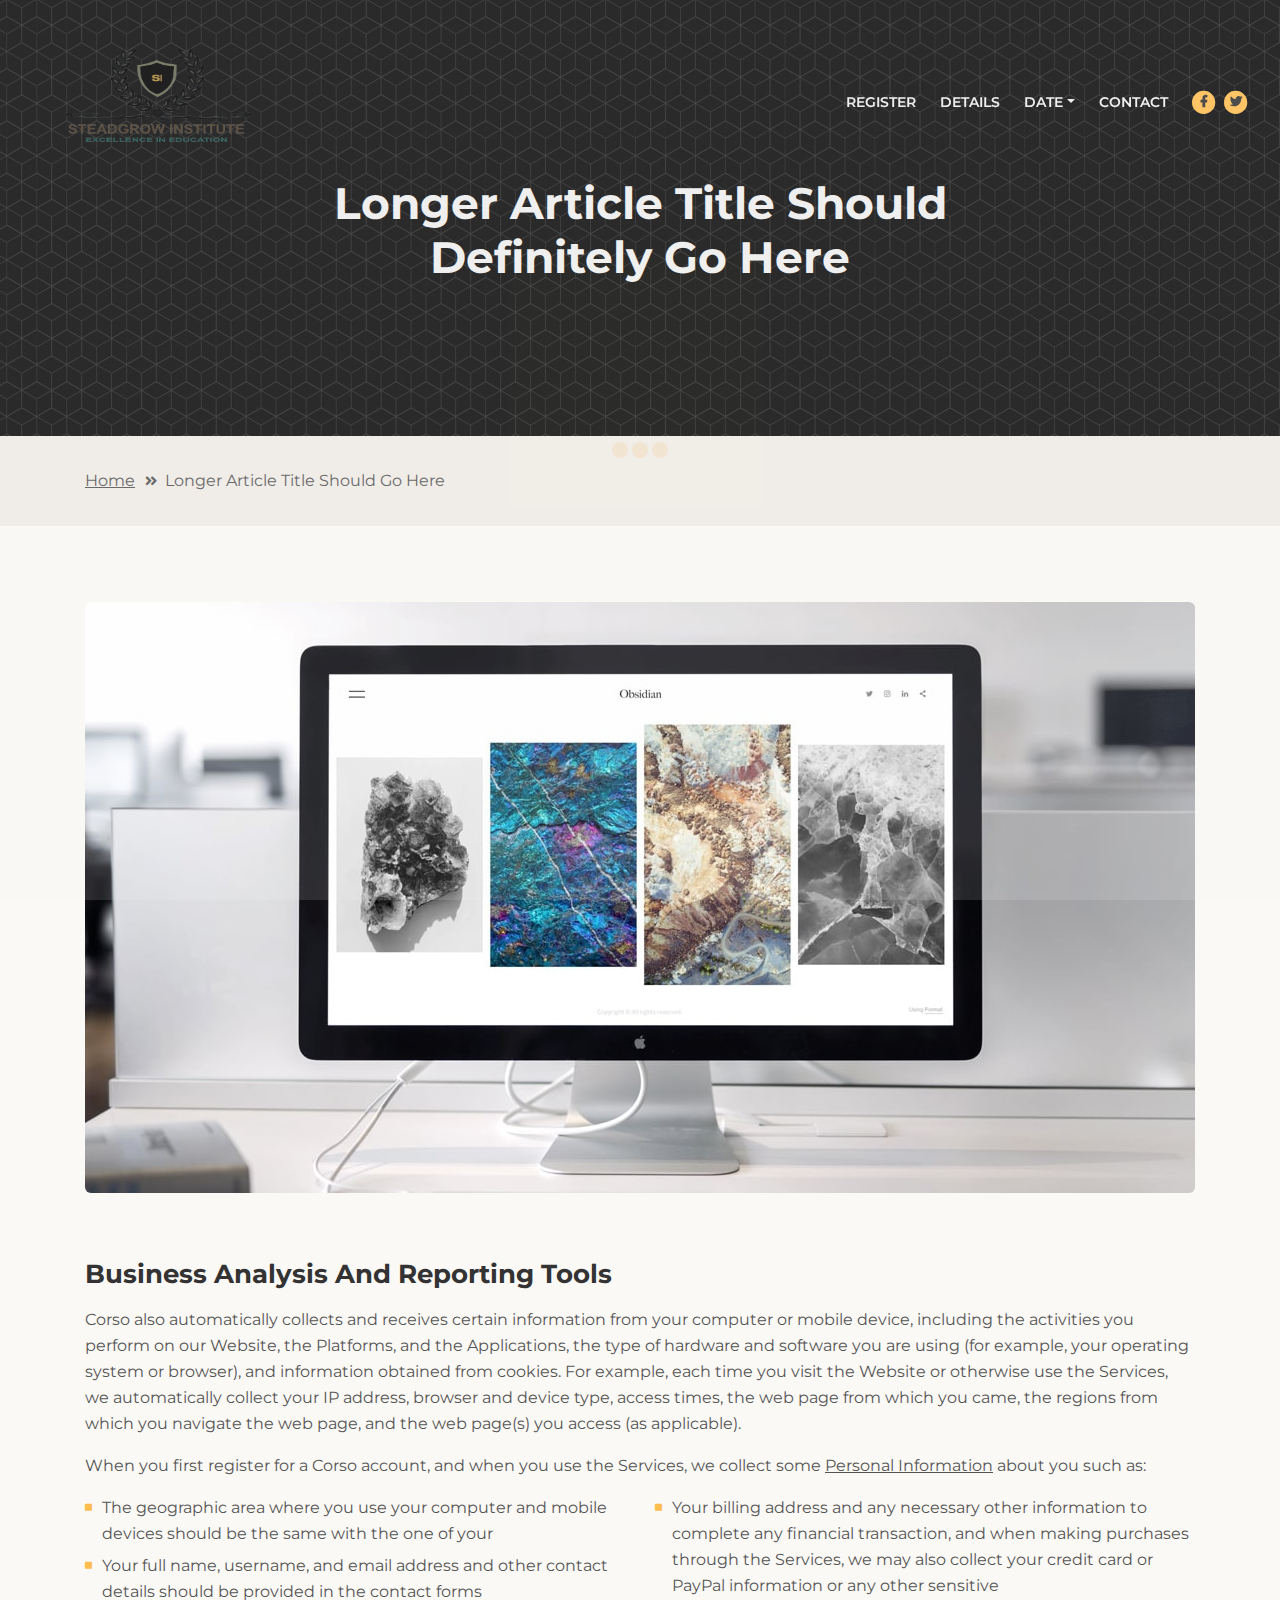
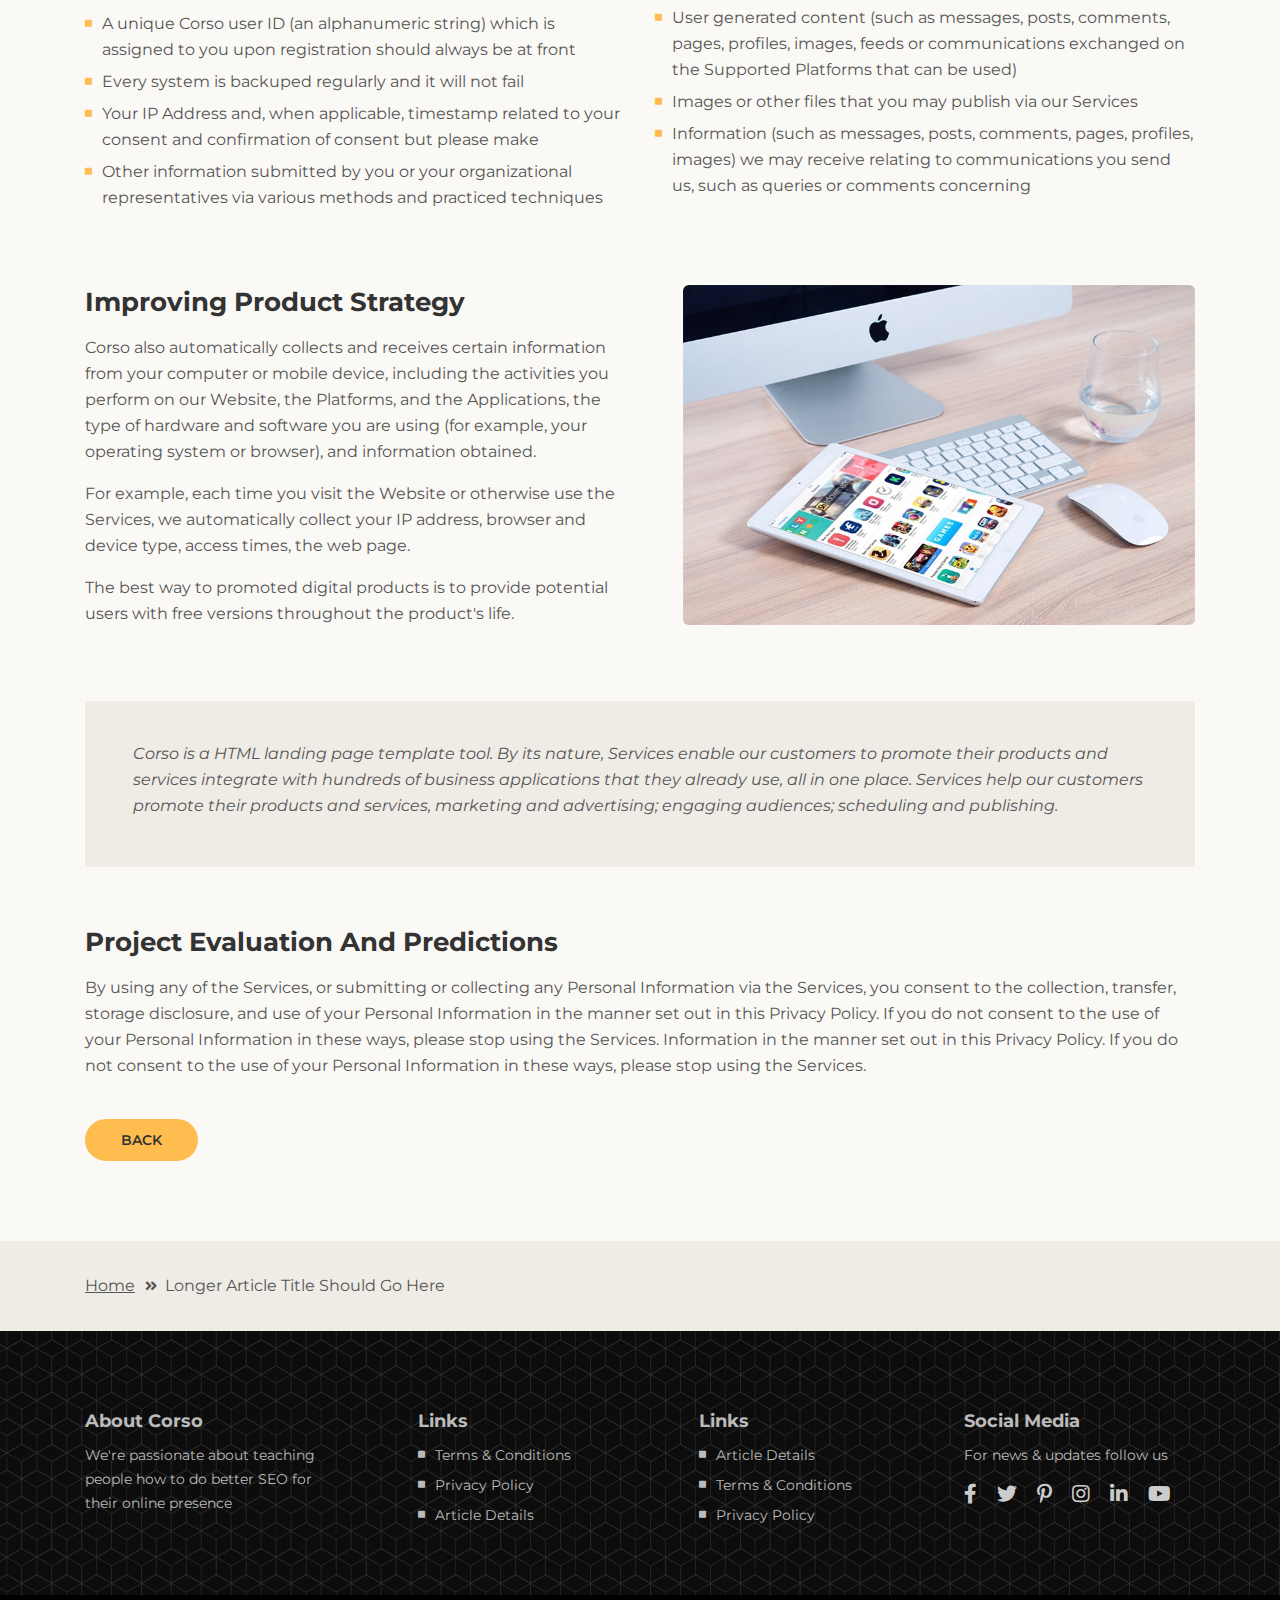
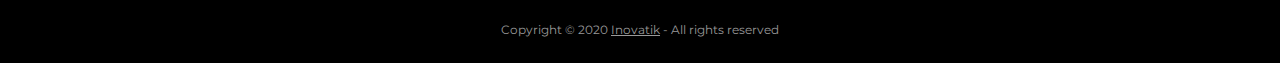
==== commit 0bd5989e: "files" ====
--- a/article-details.html
+++ b/article-details.html
@@ -1,350 +1,558 @@
 <!DOCTYPE html>
 <html lang="en">
-<head>
-    <meta charset="utf-8">
-    <meta name="viewport" content="width=device-width, initial-scale=1, shrink-to-fit=no">
-    
+  <head>
+    <meta charset="utf-8" />
+    <meta
+      name="viewport"
+      content="width=device-width, initial-scale=1, shrink-to-fit=no"
+    />
+
     <!-- SEO Meta Tags -->
-    <meta name="description" content="Landing page template built with HTML and Bootstrap 4 for presenting training courses, classes, workshops and for convincing visitors to register using the form.">
-    <meta name="author" content="Inovatik">
+    <meta
+      name="description"
+      content="Landing page template built with HTML and Bootstrap 4 for presenting training courses, classes, workshops and for convincing visitors to register using the form."
+    />
+    <meta name="author" content="Inovatik" />
 
     <!-- OG Meta Tags to improve the way the post looks when you share the page on LinkedIn, Facebook, Google+ -->
-	<meta property="og:site_name" content="" /> <!-- website name -->
-	<meta property="og:site" content="" /> <!-- website link -->
-	<meta property="og:title" content=""/> <!-- title shown in the actual shared post -->
-	<meta property="og:description" content="" /> <!-- description shown in the actual shared post -->
-	<meta property="og:image" content="" /> <!-- image link, make sure it's jpg -->
-	<meta property="og:url" content="" /> <!-- where do you want your post to link to -->
-	<meta property="og:type" content="article" />
+    <meta property="og:site_name" content="" />
+    <!-- website name -->
+    <meta property="og:site" content="" />
+    <!-- website link -->
+    <meta property="og:title" content="" />
+    <!-- title shown in the actual shared post -->
+    <meta property="og:description" content="" />
+    <!-- description shown in the actual shared post -->
+    <meta property="og:image" content="" />
+    <!-- image link, make sure it's jpg -->
+    <meta property="og:url" content="" />
+    <!-- where do you want your post to link to -->
+    <meta property="og:type" content="article" />
 
     <!-- Website Title -->
     <title>Article Details - Corso</title>
-    
+
     <!-- Styles -->
-    <link href="https://fonts.googleapis.com/css?family=Montserrat:400,400i,600,700,700i&display=swap" rel="stylesheet">
-    <link href="css/bootstrap.css" rel="stylesheet">
-    <link href="css/fontawesome-all.css" rel="stylesheet">
-    <link href="css/swiper.css" rel="stylesheet">
-	<link href="css/magnific-popup.css" rel="stylesheet">
-    <link href="css/styles.css" rel="stylesheet">
-	
-	<!-- Favicon  -->
-    <link rel="icon" href="images/favicon.png">
-</head>
-<body data-spy="scroll" data-target=".fixed-top">
-    
+    <link
+      href="https://fonts.googleapis.com/css?family=Montserrat:400,400i,600,700,700i&display=swap"
+      rel="stylesheet"
+    />
+    <link href="css/bootstrap.css" rel="stylesheet" />
+    <link href="css/fontawesome-all.css" rel="stylesheet" />
+    <link href="css/swiper.css" rel="stylesheet" />
+    <link href="css/magnific-popup.css" rel="stylesheet" />
+    <link href="css/styles.css" rel="stylesheet" />
+
+    <!-- Favicon  -->
+    <link
+      rel="icon"
+      href="images/SI images/Odhiambo_Steadfast_Institute_Logo-02-removebg-preview.png"
+    />
+  </head>
+  <body data-spy="scroll" data-target=".fixed-top">
     <!-- Preloader -->
-	<div class="spinner-wrapper">
-        <div class="spinner">
-            <div class="bounce1"></div>
-            <div class="bounce2"></div>
-            <div class="bounce3"></div>
-        </div>
+    <div class="spinner-wrapper">
+      <div class="spinner">
+        <div class="bounce1"></div>
+        <div class="bounce2"></div>
+        <div class="bounce3"></div>
+      </div>
     </div>
     <!-- end of preloader -->
-    
 
     <!-- Navigation -->
     <nav class="navbar navbar-expand-lg navbar-dark navbar-custom fixed-top">
-
-        <!-- Text Logo - Use this if you don't have a graphic logo -->
-        <!-- <a class="navbar-brand logo-text page-scroll" href="index.html">Corso</a> -->
-
-        <!-- Image Logo -->
-        <a class="navbar-brand logo-image" href="index.html"><img src="images/logo.svg" alt="alternative"></a>
-        
-        <!-- Mobile Menu Toggle Button -->
-        <button class="navbar-toggler" type="button" data-toggle="collapse" data-target="#navbarsExampleDefault" aria-controls="navbarsExampleDefault" aria-expanded="false" aria-label="Toggle navigation">
-            <span class="navbar-toggler-awesome fas fa-bars"></span>
-            <span class="navbar-toggler-awesome fas fa-times"></span>
-        </button>
-        <!-- end of mobile menu toggle button -->
-
-        <div class="collapse navbar-collapse" id="navbarsExampleDefault">
-            <ul class="navbar-nav ml-auto">
-                <li class="nav-item">
-                    <a class="nav-link page-scroll" href="index.html#register">REGISTER <span class="sr-only">(current)</span></a>
-                </li>
-                <li class="nav-item">
-                    <a class="nav-link page-scroll" href="index.html#description">DETAILS</a>
-                </li>
-
-                <!-- Dropdown Menu -->          
-                <li class="nav-item dropdown">
-                    <a class="nav-link dropdown-toggle page-scroll" href="index.html#date" id="navbarDropdown" role="button" aria-haspopup="true" aria-expanded="false">DATE</a>
-                    <div class="dropdown-menu" aria-labelledby="navbarDropdown">
-                        <a class="dropdown-item" href="article-details.html"><span class="item-text">ARTICLE DETAILS</span></a>
-                        <div class="dropdown-divider"></div>
-                        <a class="dropdown-item" href="terms-conditions.html"><span class="item-text">TERMS CONDITIONS</span></a>
-                        <div class="dropdown-divider"></div>
-                        <a class="dropdown-item" href="privacy-policy.html"><span class="item-text">PRIVACY POLICY</span></a>
-                    </div>
-                </li>
-                <!-- end of dropdown menu -->
-
-                <li class="nav-item">
-                    <a class="nav-link page-scroll" href="index.html#contact">CONTACT</a>
-                </li>
-            </ul>
-            <span class="nav-item social-icons">
-                <span class="fa-stack">
-                    <a href="#your-link">
-                        <i class="fas fa-circle fa-stack-2x"></i>
-                        <i class="fab fa-facebook-f fa-stack-1x"></i>
-                    </a>
-                </span>
-                <span class="fa-stack">
-                    <a href="#your-link">
-                        <i class="fas fa-circle fa-stack-2x"></i>
-                        <i class="fab fa-twitter fa-stack-1x"></i>
-                    </a>
-                </span>
-            </span>
-        </div>
-    </nav> <!-- end of navbar -->
+      <!-- Text Logo - Use this if you don't have a graphic logo -->
+      <!-- <a class="navbar-brand logo-text page-scroll" href="index.html">Corso</a> -->
+
+      <!-- Image Logo -->
+      <a class="navbar-brand logo-image" href="index.html"
+        ><img
+          src="images/SI images/Odhiambo_Steadfast_Institute_Logo-02-removebg-preview.png"
+          alt="alternative"
+      /></a>
+
+      <!-- Mobile Menu Toggle Button -->
+      <button
+        class="navbar-toggler"
+        type="button"
+        data-toggle="collapse"
+        data-target="#navbarsExampleDefault"
+        aria-controls="navbarsExampleDefault"
+        aria-expanded="false"
+        aria-label="Toggle navigation"
+      >
+        <span class="navbar-toggler-awesome fas fa-bars"></span>
+        <span class="navbar-toggler-awesome fas fa-times"></span>
+      </button>
+      <!-- end of mobile menu toggle button -->
+
+      <div class="collapse navbar-collapse" id="navbarsExampleDefault">
+        <ul class="navbar-nav ml-auto">
+          <li class="nav-item">
+            <a class="nav-link page-scroll" href="index.html#register"
+              >REGISTER <span class="sr-only">(current)</span></a
+            >
+          </li>
+          <li class="nav-item">
+            <a class="nav-link page-scroll" href="index.html#description"
+              >DETAILS</a
+            >
+          </li>
+
+          <!-- Dropdown Menu -->
+          <li class="nav-item dropdown">
+            <a
+              class="nav-link dropdown-toggle page-scroll"
+              href="index.html#date"
+              id="navbarDropdown"
+              role="button"
+              aria-haspopup="true"
+              aria-expanded="false"
+              >DATE</a
+            >
+            <div class="dropdown-menu" aria-labelledby="navbarDropdown">
+              <a class="dropdown-item" href="article-details.html"
+                ><span class="item-text">ARTICLE DETAILS</span></a
+              >
+              <div class="dropdown-divider"></div>
+              <a class="dropdown-item" href="terms-conditions.html"
+                ><span class="item-text">TERMS CONDITIONS</span></a
+              >
+              <div class="dropdown-divider"></div>
+              <a class="dropdown-item" href="privacy-policy.html"
+                ><span class="item-text">PRIVACY POLICY</span></a
+              >
+            </div>
+          </li>
+          <!-- end of dropdown menu -->
+
+          <li class="nav-item">
+            <a class="nav-link page-scroll" href="index.html#contact"
+              >CONTACT</a
+            >
+          </li>
+        </ul>
+        <span class="nav-item social-icons">
+          <span class="fa-stack">
+            <a href="#your-link">
+              <i class="fas fa-circle fa-stack-2x"></i>
+              <i class="fab fa-facebook-f fa-stack-1x"></i>
+            </a>
+          </span>
+          <span class="fa-stack">
+            <a href="#your-link">
+              <i class="fas fa-circle fa-stack-2x"></i>
+              <i class="fab fa-twitter fa-stack-1x"></i>
+            </a>
+          </span>
+        </span>
+      </div>
+    </nav>
+    <!-- end of navbar -->
     <!-- end of navigation -->
-
 
     <!-- Header -->
     <header id="header" class="ex-header">
-        <div class="container">
-            <div class="row">
-                <div class="col-md-12">
-                    <h1 class="white">Longer Article Title Should Definitely Go Here</h1>
-                </div> <!-- end of col -->
-            </div> <!-- end of row -->
-        </div> <!-- end of container -->
-    </header> <!-- end of ex-header -->
+      <div class="container">
+        <div class="row">
+          <div class="col-md-12">
+            <h1 class="white">
+              Longer Article Title Should Definitely Go Here
+            </h1>
+          </div>
+          <!-- end of col -->
+        </div>
+        <!-- end of row -->
+      </div>
+      <!-- end of container -->
+    </header>
+    <!-- end of ex-header -->
     <!-- end of header -->
-
 
     <!-- Breadcrumbs -->
     <div class="ex-basic-1">
-        <div class="container">
-            <div class="row">
-                <div class="col-lg-12">
-                    <div class="breadcrumbs">
-                        <a href="index.html">Home</a><i class="fa fa-angle-double-right"></i><span>Longer Article Title Should Go Here</span>
-                    </div> <!-- end of breadcrumbs -->
-                </div> <!-- end of col -->
-            </div> <!-- end of row -->
-        </div> <!-- end of container -->
-    </div> <!-- end of ex-basic-1 -->
+      <div class="container">
+        <div class="row">
+          <div class="col-lg-12">
+            <div class="breadcrumbs">
+              <a href="index.html">Home</a
+              ><i class="fa fa-angle-double-right"></i
+              ><span>Longer Article Title Should Go Here</span>
+            </div>
+            <!-- end of breadcrumbs -->
+          </div>
+          <!-- end of col -->
+        </div>
+        <!-- end of row -->
+      </div>
+      <!-- end of container -->
+    </div>
+    <!-- end of ex-basic-1 -->
     <!-- end of breadcrumbs -->
-
 
     <!-- Privacy Content -->
     <div class="ex-basic-2">
-        <div class="container">
-            <div class="row">
-                <div class="col-lg-12">
-                    <div class="image-container-large">
-                        <img class="img-fluid" src="images/article-details-large.jpg" alt="alternative">
-                    </div> <!-- end of image-container-large -->
-                    <div class="text-container">
-                        <h3>Business Analysis And Reporting Tools</h3>
-                        <p>Corso also automatically collects and receives certain information from your computer or mobile device, including the activities you perform on our Website, the Platforms, and the Applications, the type of hardware and software you are using (for example, your operating system or browser), and information obtained from cookies. For example, each time you visit the Website or otherwise use the Services, we automatically collect your IP address, browser and device type, access times, the web page from which you came, the regions from which you navigate the web page, and the web page(s) you access (as applicable).</p>
-                        <p>When you first register for a Corso account, and when you use the Services, we collect some <a href="#your-link">Personal Information</a> about you such as:</p>
-                        <div class="row">
-                            <div class="col-md-6">
-                                <ul class="list-unstyled li-space-lg">
-                                    <li class="media">
-                                        <i class="fas fa-square"></i>
-                                        <div class="media-body">The geographic area where you use your computer and mobile devices should be the same with the one of your</div>
-                                    </li>
-                                    <li class="media">
-                                        <i class="fas fa-square"></i>
-                                        <div class="media-body">Your full name, username, and email address and other contact details should be provided in the contact forms</div>
-                                    </li>
-                                    <li class="media">
-                                        <i class="fas fa-square"></i>
-                                        <div class="media-body">A unique Corso user ID (an alphanumeric string) which is assigned to you upon registration should always be at front</div>
-                                    </li>
-                                    <li class="media">
-                                        <i class="fas fa-square"></i>
-                                        <div class="media-body">Every system is backuped regularly and it will not fail</div>
-                                    </li>
-                                    <li class="media">
-                                        <i class="fas fa-square"></i>
-                                        <div class="media-body">Your IP Address and, when applicable, timestamp related to your consent and confirmation of consent but please make</div>
-                                    </li>
-                                    <li class="media">
-                                        <i class="fas fa-square"></i>
-                                        <div class="media-body">Other information submitted by you or your organizational representatives via various methods and practiced techniques</div>
-                                    </li>
-                                </ul>
-                            </div> <!-- end of col -->
-
-                            <div class="col-md-6">
-                                <ul class="list-unstyled li-space-lg">
-                                    <li class="media">
-                                        <i class="fas fa-square"></i>
-                                        <div class="media-body">Your billing address and any necessary other information to complete any financial transaction, and when making purchases through the Services, we may also collect your credit card or PayPal information or any other sensitive</div>
-                                    </li>
-                                    <li class="media">
-                                        <i class="fas fa-square"></i>
-                                        <div class="media-body">User generated content (such as messages, posts, comments, pages, profiles, images, feeds or communications exchanged on the Supported Platforms that can be used)</div>
-                                    </li>
-                                    <li class="media">
-                                        <i class="fas fa-square"></i>
-                                        <div class="media-body">Images or other files that you may publish via our Services</div>
-                                    </li>
-                                    <li class="media">
-                                        <i class="fas fa-square"></i>
-                                        <div class="media-body">Information (such as messages, posts, comments, pages, profiles, images) we may receive relating to communications you send us, such as queries or comments concerning</div>
-                                    </li>
-                                </ul>
-                            </div> <!-- end of col -->
-                        </div> <!-- end of row -->
-                    </div> <!-- end of text-container-->
-                    
-                    <div class="text-container">
-                        <div class="row">
-                            <div class="col-md-6">
-                                <h3>Improving Product Strategy</h3>
-                                <p>Corso also automatically collects and receives certain information from your computer or mobile device, including the activities you perform on our Website, the Platforms, and the Applications, the type of hardware and software you are using (for example, your operating system or browser), and information obtained.</p>
-                                <p>For example, each time you visit the Website or otherwise use the Services, we automatically collect your IP address, browser and device type, access times, the web page.</p>
-                                <p>The best way to promoted digital products is to provide potential users with free versions throughout the product's life.</p>
-                            </div> <!-- end of col -->
-                            <div class="col-md-6">
-                                <div class="image-container-small">
-                                    <img class="img-fluid" src="images/article-details-small.jpg" alt="alternative">
-                                </div> <!-- end of image-container-small -->
-                            </div> <!-- end of col -->
-                        </div> <!-- end of row -->
-                    </div> <!-- end of text-container -->
-
-                    <div class="text-container dark">
-                        <p class="testimonial-text">Corso is a HTML landing page template tool. By its nature, Services enable our customers to promote their products and services integrate with hundreds of business applications that they already use, all in one place. Services help our customers promote their products and services, marketing and advertising; engaging audiences; scheduling and publishing.</p>
-                    </div> <!-- end of text container -->
-
-                    <div class="text-container last">
-                        <h3>Project Evaluation And Predictions</h3>
-					    <p>By using any of the Services, or submitting or collecting any Personal Information via the Services, you consent to the collection, transfer, storage disclosure, and use of your Personal Information in the manner set out in this Privacy Policy. If you do not consent to the use of your Personal Information in these ways, please stop using the Services. Information in the manner set out in this Privacy Policy. If you do not consent to the use of your Personal Information in these ways, please stop using the Services.</p>
-                    </div> <!-- end of text-container -->
-                    <a class="btn-solid-reg" href="index.html">BACK</a>
-                </div> <!-- end of col-->
-            </div> <!-- end of row -->
-        </div> <!-- end of container -->
-    </div> <!-- end of ex-basic-2 -->
+      <div class="container">
+        <div class="row">
+          <div class="col-lg-12">
+            <div class="image-container-large">
+              <img
+                class="img-fluid"
+                src="images/article-details-large.jpg"
+                alt="alternative"
+              />
+            </div>
+            <!-- end of image-container-large -->
+            <div class="text-container">
+              <h3>Business Analysis And Reporting Tools</h3>
+              <p>
+                Corso also automatically collects and receives certain
+                information from your computer or mobile device, including the
+                activities you perform on our Website, the Platforms, and the
+                Applications, the type of hardware and software you are using
+                (for example, your operating system or browser), and information
+                obtained from cookies. For example, each time you visit the
+                Website or otherwise use the Services, we automatically collect
+                your IP address, browser and device type, access times, the web
+                page from which you came, the regions from which you navigate
+                the web page, and the web page(s) you access (as applicable).
+              </p>
+              <p>
+                When you first register for a Corso account, and when you use
+                the Services, we collect some
+                <a href="#your-link">Personal Information</a> about you such as:
+              </p>
+              <div class="row">
+                <div class="col-md-6">
+                  <ul class="list-unstyled li-space-lg">
+                    <li class="media">
+                      <i class="fas fa-square"></i>
+                      <div class="media-body">
+                        The geographic area where you use your computer and
+                        mobile devices should be the same with the one of your
+                      </div>
+                    </li>
+                    <li class="media">
+                      <i class="fas fa-square"></i>
+                      <div class="media-body">
+                        Your full name, username, and email address and other
+                        contact details should be provided in the contact forms
+                      </div>
+                    </li>
+                    <li class="media">
+                      <i class="fas fa-square"></i>
+                      <div class="media-body">
+                        A unique Corso user ID (an alphanumeric string) which is
+                        assigned to you upon registration should always be at
+                        front
+                      </div>
+                    </li>
+                    <li class="media">
+                      <i class="fas fa-square"></i>
+                      <div class="media-body">
+                        Every system is backuped regularly and it will not fail
+                      </div>
+                    </li>
+                    <li class="media">
+                      <i class="fas fa-square"></i>
+                      <div class="media-body">
+                        Your IP Address and, when applicable, timestamp related
+                        to your consent and confirmation of consent but please
+                        make
+                      </div>
+                    </li>
+                    <li class="media">
+                      <i class="fas fa-square"></i>
+                      <div class="media-body">
+                        Other information submitted by you or your
+                        organizational representatives via various methods and
+                        practiced techniques
+                      </div>
+                    </li>
+                  </ul>
+                </div>
+                <!-- end of col -->
+
+                <div class="col-md-6">
+                  <ul class="list-unstyled li-space-lg">
+                    <li class="media">
+                      <i class="fas fa-square"></i>
+                      <div class="media-body">
+                        Your billing address and any necessary other information
+                        to complete any financial transaction, and when making
+                        purchases through the Services, we may also collect your
+                        credit card or PayPal information or any other sensitive
+                      </div>
+                    </li>
+                    <li class="media">
+                      <i class="fas fa-square"></i>
+                      <div class="media-body">
+                        User generated content (such as messages, posts,
+                        comments, pages, profiles, images, feeds or
+                        communications exchanged on the Supported Platforms that
+                        can be used)
+                      </div>
+                    </li>
+                    <li class="media">
+                      <i class="fas fa-square"></i>
+                      <div class="media-body">
+                        Images or other files that you may publish via our
+                        Services
+                      </div>
+                    </li>
+                    <li class="media">
+                      <i class="fas fa-square"></i>
+                      <div class="media-body">
+                        Information (such as messages, posts, comments, pages,
+                        profiles, images) we may receive relating to
+                        communications you send us, such as queries or comments
+                        concerning
+                      </div>
+                    </li>
+                  </ul>
+                </div>
+                <!-- end of col -->
+              </div>
+              <!-- end of row -->
+            </div>
+            <!-- end of text-container-->
+
+            <div class="text-container">
+              <div class="row">
+                <div class="col-md-6">
+                  <h3>Improving Product Strategy</h3>
+                  <p>
+                    Corso also automatically collects and receives certain
+                    information from your computer or mobile device, including
+                    the activities you perform on our Website, the Platforms,
+                    and the Applications, the type of hardware and software you
+                    are using (for example, your operating system or browser),
+                    and information obtained.
+                  </p>
+                  <p>
+                    For example, each time you visit the Website or otherwise
+                    use the Services, we automatically collect your IP address,
+                    browser and device type, access times, the web page.
+                  </p>
+                  <p>
+                    The best way to promoted digital products is to provide
+                    potential users with free versions throughout the product's
+                    life.
+                  </p>
+                </div>
+                <!-- end of col -->
+                <div class="col-md-6">
+                  <div class="image-container-small">
+                    <img
+                      class="img-fluid"
+                      src="images/article-details-small.jpg"
+                      alt="alternative"
+                    />
+                  </div>
+                  <!-- end of image-container-small -->
+                </div>
+                <!-- end of col -->
+              </div>
+              <!-- end of row -->
+            </div>
+            <!-- end of text-container -->
+
+            <div class="text-container dark">
+              <p class="testimonial-text">
+                Corso is a HTML landing page template tool. By its nature,
+                Services enable our customers to promote their products and
+                services integrate with hundreds of business applications that
+                they already use, all in one place. Services help our customers
+                promote their products and services, marketing and advertising;
+                engaging audiences; scheduling and publishing.
+              </p>
+            </div>
+            <!-- end of text container -->
+
+            <div class="text-container last">
+              <h3>Project Evaluation And Predictions</h3>
+              <p>
+                By using any of the Services, or submitting or collecting any
+                Personal Information via the Services, you consent to the
+                collection, transfer, storage disclosure, and use of your
+                Personal Information in the manner set out in this Privacy
+                Policy. If you do not consent to the use of your Personal
+                Information in these ways, please stop using the Services.
+                Information in the manner set out in this Privacy Policy. If you
+                do not consent to the use of your Personal Information in these
+                ways, please stop using the Services.
+              </p>
+            </div>
+            <!-- end of text-container -->
+            <a class="btn-solid-reg" href="index.html">BACK</a>
+          </div>
+          <!-- end of col-->
+        </div>
+        <!-- end of row -->
+      </div>
+      <!-- end of container -->
+    </div>
+    <!-- end of ex-basic-2 -->
     <!-- end of privacy content -->
-
 
     <!-- Breadcrumbs -->
     <div class="ex-basic-1">
-        <div class="container">
-            <div class="row">
-                <div class="col-lg-12">
-                    <div class="breadcrumbs">
-                        <a href="index.html">Home</a><i class="fa fa-angle-double-right"></i><span>Longer Article Title Should Go Here</span>
-                    </div> <!-- end of breadcrumbs -->
-                </div> <!-- end of col -->
-            </div> <!-- end of row -->
-        </div> <!-- end of container -->
-    </div> <!-- end of ex-basic-1 -->
+      <div class="container">
+        <div class="row">
+          <div class="col-lg-12">
+            <div class="breadcrumbs">
+              <a href="index.html">Home</a
+              ><i class="fa fa-angle-double-right"></i
+              ><span>Longer Article Title Should Go Here</span>
+            </div>
+            <!-- end of breadcrumbs -->
+          </div>
+          <!-- end of col -->
+        </div>
+        <!-- end of row -->
+      </div>
+      <!-- end of container -->
+    </div>
+    <!-- end of ex-basic-1 -->
     <!-- end of breadcrumbs -->
 
-    
     <!-- Footer -->
     <div class="footer">
-        <div class="container">
-            <div class="row">
-                <div class="col-md-3">
-                    <div class="footer-col first">
-                        <h5>About Corso</h5>
-                        <p class="p-small">We're passionate about teaching people how to do better SEO for their online presence</p>
-                    </div>
-                </div> <!-- end of col -->
-                <div class="col-md-3">
-                    <div class="footer-col second">
-                        <h5>Links</h5>
-                        <ul class="list-unstyled li-space-lg p-small">
-                            <li class="media">
-                                <i class="fas fa-square"></i>
-                                <div class="media-body"><a href="terms-conditions.html">Terms & Conditions</a></div>
-                            </li>
-                            <li class="media">
-                                <i class="fas fa-square"></i>
-                                <div class="media-body"><a href="privacy-policy.html">Privacy Policy</a></div>
-                            </li>
-                            <li class="media">
-                                <i class="fas fa-square"></i>
-                                <div class="media-body"><a href="article-details.html">Article Details</a></div>
-                            </li>
-                        </ul>
-                    </div>
-                </div> <!-- end of col -->
-                <div class="col-md-3">
-                    <div class="footer-col third">
-                        <h5>Links</h5>
-                        <ul class="list-unstyled li-space-lg p-small">
-                            <li class="media">
-                                <i class="fas fa-square"></i>
-                                <div class="media-body"><a href="article-details.html">Article Details</a></div>
-                            </li>
-                            <li class="media">
-                                <i class="fas fa-square"></i>
-                                <div class="media-body"><a href="terms-conditions.html">Terms & Conditions</a></div>
-                            </li>
-                            <li class="media">
-                                <i class="fas fa-square"></i>
-                                <div class="media-body"><a href="privacy-policy.html">Privacy Policy</a></div>
-                            </li>
-                        </ul>
-                    </div>
-                </div> <!-- end of col -->
-                <div class="col-md-3">
-                    <div class="footer-col fourth">
-                        <h5>Social Media</h5>
-                        <p class="p-small">For news & updates follow us</p>
-                        <a href="#your-link">
-                            <i class="fab fa-facebook-f"></i>
-                        </a>
-                        <a href="#your-link">
-                            <i class="fab fa-twitter"></i>
-                        </a>
-                        <a href="#your-link">
-                            <i class="fab fa-pinterest-p"></i>
-                        </a>
-                        <a href="#your-link">
-                            <i class="fab fa-instagram"></i>
-                        </a>
-                        <a href="#your-link">
-                            <i class="fab fa-linkedin-in"></i>
-                        </a>
-                        <a href="#your-link">
-                            <i class="fab fa-youtube"></i>
-                        </a>
-                    </div> 
-                </div> <!-- end of col -->
-            </div> <!-- end of row -->
-        </div> <!-- end of container -->
-    </div> <!-- end of footer -->  
+      <div class="container">
+        <div class="row">
+          <div class="col-md-3">
+            <div class="footer-col first">
+              <h5>About Corso</h5>
+              <p class="p-small">
+                We're passionate about teaching people how to do better SEO for
+                their online presence
+              </p>
+            </div>
+          </div>
+          <!-- end of col -->
+          <div class="col-md-3">
+            <div class="footer-col second">
+              <h5>Links</h5>
+              <ul class="list-unstyled li-space-lg p-small">
+                <li class="media">
+                  <i class="fas fa-square"></i>
+                  <div class="media-body">
+                    <a href="terms-conditions.html">Terms & Conditions</a>
+                  </div>
+                </li>
+                <li class="media">
+                  <i class="fas fa-square"></i>
+                  <div class="media-body">
+                    <a href="privacy-policy.html">Privacy Policy</a>
+                  </div>
+                </li>
+                <li class="media">
+                  <i class="fas fa-square"></i>
+                  <div class="media-body">
+                    <a href="article-details.html">Article Details</a>
+                  </div>
+                </li>
+              </ul>
+            </div>
+          </div>
+          <!-- end of col -->
+          <div class="col-md-3">
+            <div class="footer-col third">
+              <h5>Links</h5>
+              <ul class="list-unstyled li-space-lg p-small">
+                <li class="media">
+                  <i class="fas fa-square"></i>
+                  <div class="media-body">
+                    <a href="article-details.html">Article Details</a>
+                  </div>
+                </li>
+                <li class="media">
+                  <i class="fas fa-square"></i>
+                  <div class="media-body">
+                    <a href="terms-conditions.html">Terms & Conditions</a>
+                  </div>
+                </li>
+                <li class="media">
+                  <i class="fas fa-square"></i>
+                  <div class="media-body">
+                    <a href="privacy-policy.html">Privacy Policy</a>
+                  </div>
+                </li>
+              </ul>
+            </div>
+          </div>
+          <!-- end of col -->
+          <div class="col-md-3">
+            <div class="footer-col fourth">
+              <h5>Social Media</h5>
+              <p class="p-small">For news & updates follow us</p>
+              <a href="#your-link">
+                <i class="fab fa-facebook-f"></i>
+              </a>
+              <a href="#your-link">
+                <i class="fab fa-twitter"></i>
+              </a>
+              <a href="#your-link">
+                <i class="fab fa-pinterest-p"></i>
+              </a>
+              <a href="#your-link">
+                <i class="fab fa-instagram"></i>
+              </a>
+              <a href="#your-link">
+                <i class="fab fa-linkedin-in"></i>
+              </a>
+              <a href="#your-link">
+                <i class="fab fa-youtube"></i>
+              </a>
+            </div>
+          </div>
+          <!-- end of col -->
+        </div>
+        <!-- end of row -->
+      </div>
+      <!-- end of container -->
+    </div>
     <!-- end of footer -->
-
+    <!-- end of footer -->
 
     <!-- Copyright -->
     <div class="copyright">
-        <div class="container">
-            <div class="row">
-                <div class="col-lg-12">
-                    <p class="p-small">Copyright © 2020 <a href="https://inovatik.com">Inovatik</a> - All rights reserved</p>
-                </div> <!-- end of col -->
-            </div> <!-- enf of row -->
-        </div> <!-- end of container -->
-    </div> <!-- end of copyright --> 
+      <div class="container">
+        <div class="row">
+          <div class="col-lg-12">
+            <p class="p-small">
+              Copyright © 2020 <a href="https://inovatik.com">Inovatik</a> - All
+              rights reserved
+            </p>
+          </div>
+          <!-- end of col -->
+        </div>
+        <!-- enf of row -->
+      </div>
+      <!-- end of container -->
+    </div>
     <!-- end of copyright -->
-    
-    	
+    <!-- end of copyright -->
+
     <!-- Scripts -->
-    <script src="js/jquery.min.js"></script> <!-- jQuery for Bootstrap's JavaScript plugins -->
-    <script src="js/popper.min.js"></script> <!-- Popper tooltip library for Bootstrap -->
-    <script src="js/bootstrap.min.js"></script> <!-- Bootstrap framework -->
-    <script src="js/jquery.easing.min.js"></script> <!-- jQuery Easing for smooth scrolling between anchors -->
-    <script src="js/jquery.countdown.min.js"></script> <!-- The Final Countdown plugin for jQuery -->
-    <script src="js/swiper.min.js"></script> <!-- Swiper for image and text sliders -->
-    <script src="js/jquery.magnific-popup.js"></script> <!-- Magnific Popup for lightboxes -->
-    <script src="js/validator.min.js"></script> <!-- Validator.js - Bootstrap plugin that validates forms -->
-    <script src="js/scripts.js"></script> <!-- Custom scripts -->
-</body>
-</html>+    <script src="js/jquery.min.js"></script>
+    <!-- jQuery for Bootstrap's JavaScript plugins -->
+    <script src="js/popper.min.js"></script>
+    <!-- Popper tooltip library for Bootstrap -->
+    <script src="js/bootstrap.min.js"></script>
+    <!-- Bootstrap framework -->
+    <script src="js/jquery.easing.min.js"></script>
+    <!-- jQuery Easing for smooth scrolling between anchors -->
+    <script src="js/jquery.countdown.min.js"></script>
+    <!-- The Final Countdown plugin for jQuery -->
+    <script src="js/swiper.min.js"></script>
+    <!-- Swiper for image and text sliders -->
+    <script src="js/jquery.magnific-popup.js"></script>
+    <!-- Magnific Popup for lightboxes -->
+    <script src="js/validator.min.js"></script>
+    <!-- Validator.js - Bootstrap plugin that validates forms -->
+    <script src="js/scripts.js"></script>
+    <!-- Custom scripts -->
+  </body>
+</html>
--- a/css/styles.css
+++ b/css/styles.css
@@ -660,6 +660,10 @@
 /**************************/
 /*     03. Navigation     */
 /**************************/
+nav img {
+  width: 15.5625rem;
+  height: 7.875rem;
+}
 .navbar-custom {
   background-color: #fff;
   box-shadow: 0 0.0625rem 0.375rem 0 rgba(0, 0, 0, 0.04);
@@ -668,8 +672,8 @@
 }
 
 .navbar-custom .navbar-brand.logo-image img {
-  width: 5.5625rem;
-  height: 1.875rem;
+  width: 15.5625rem;
+  height: 7.875rem;
 }
 
 .navbar-custom .navbar-brand.logo-text {
@@ -794,12 +798,13 @@
   position: relative;
   padding-top: 8rem;
   padding-bottom: 40%;
-  background: linear-gradient(
+  /* background: linear-gradient(
       to bottom right,
       rgba(0, 0, 0, 0.8),
       rgba(0, 0, 0, 0.8)
     ),
-    url("../images/header-background.jpg") center center no-repeat;
+    url("../images/header-background.jpg") center center no-repeat; */
+  background-color: #0c1902;
   background-size: cover;
   text-align: center;
 }
@@ -1019,8 +1024,8 @@
   width: 2.125rem;
   height: 2.125rem;
   border-radius: 50%;
-  background-color: #ffbd50;
-  color: #333;
+  background-color: #054520;
+  color: #ffffff;
   font-style: normal;
   font-weight: 700;
   font-size: 0.875rem;
@@ -1747,7 +1752,7 @@
   }
 
   .header .outer-container {
-    bottom: -4rem;
+    bottom: -10rem;
   }
 
   .header .swiper-button-prev {
